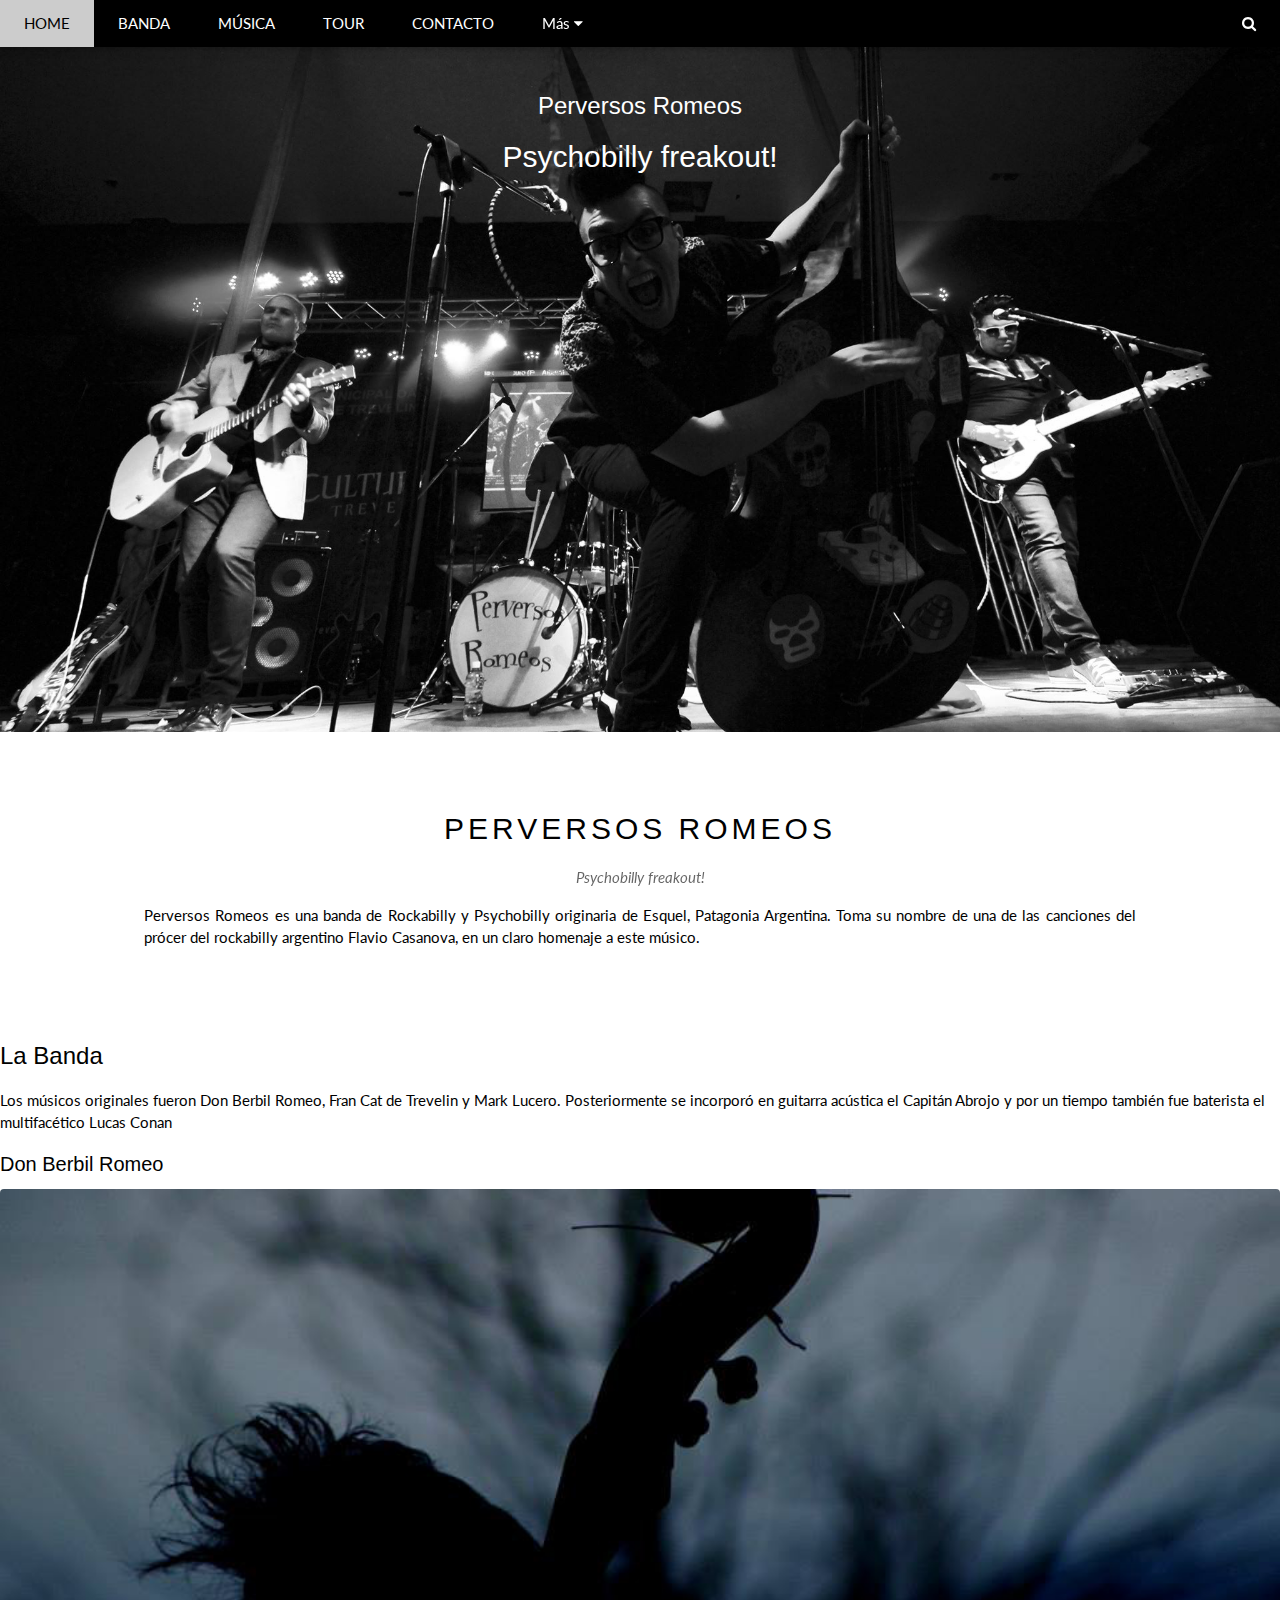
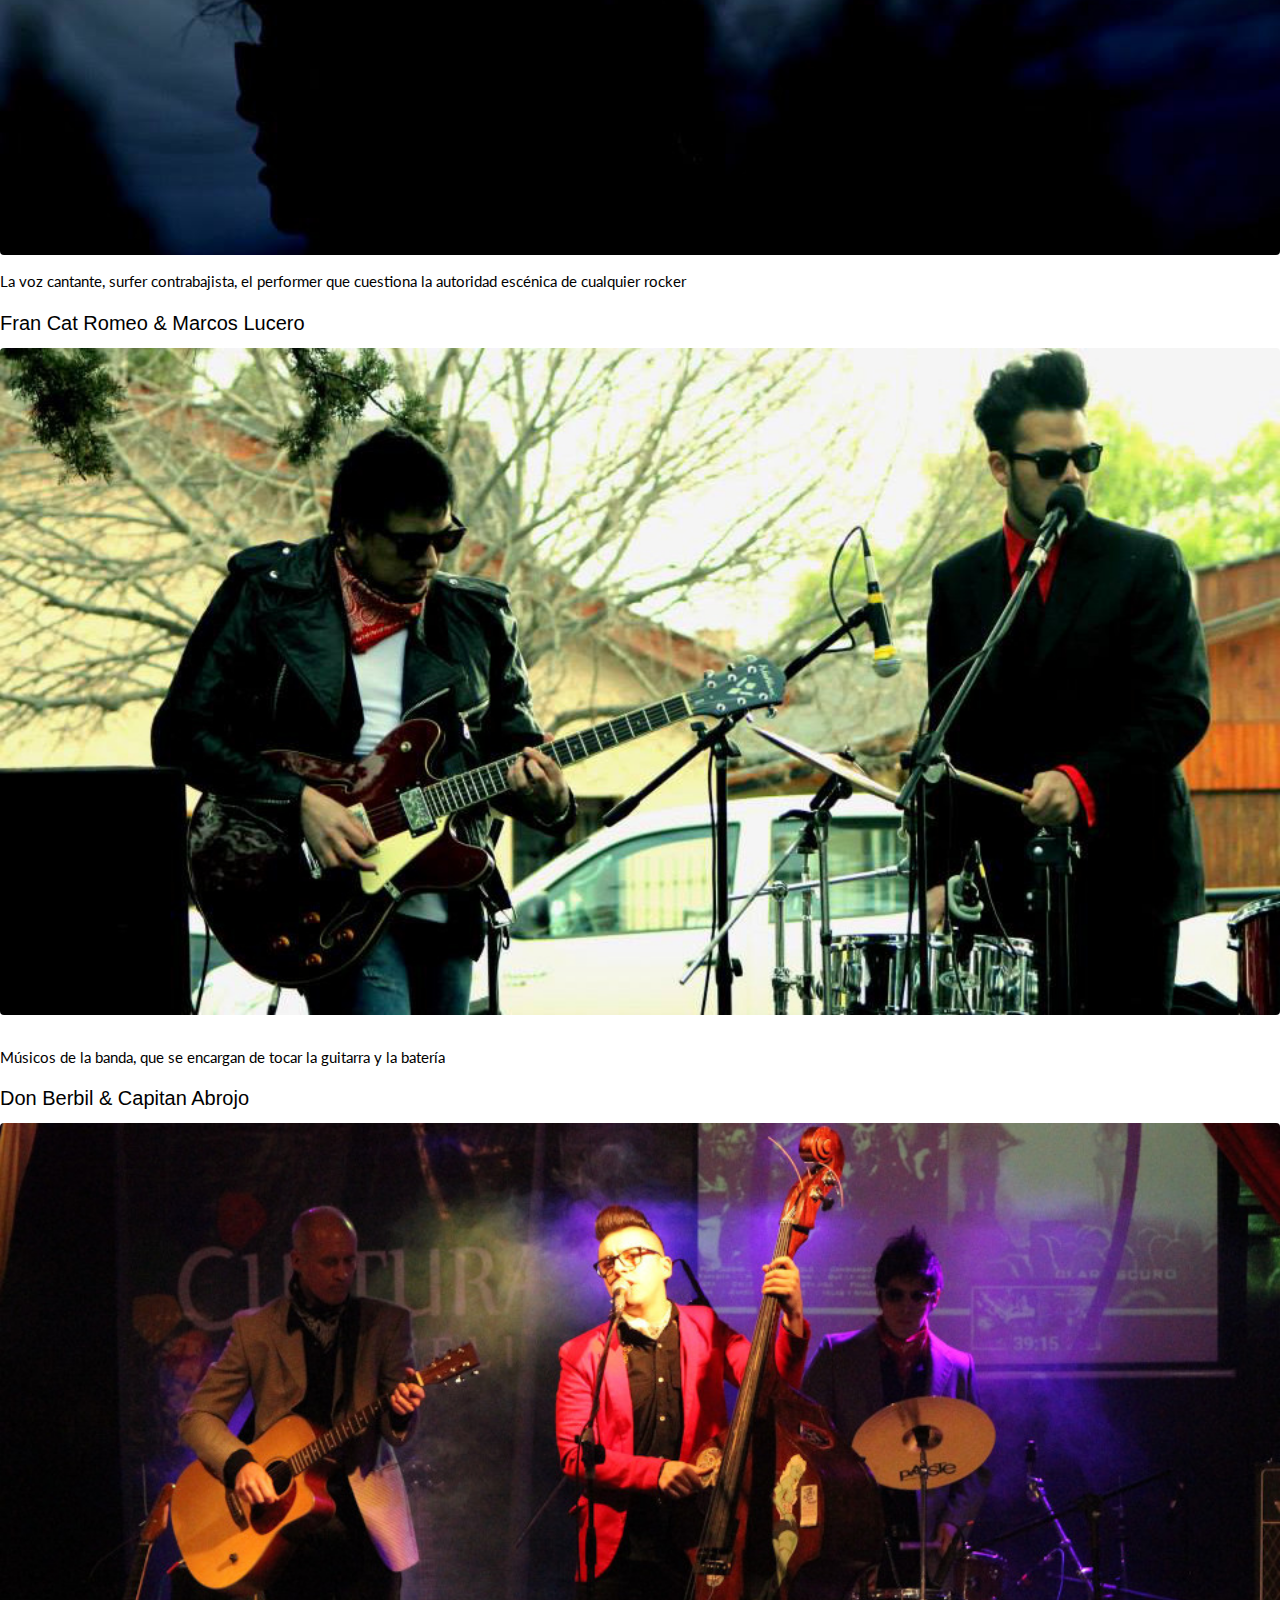
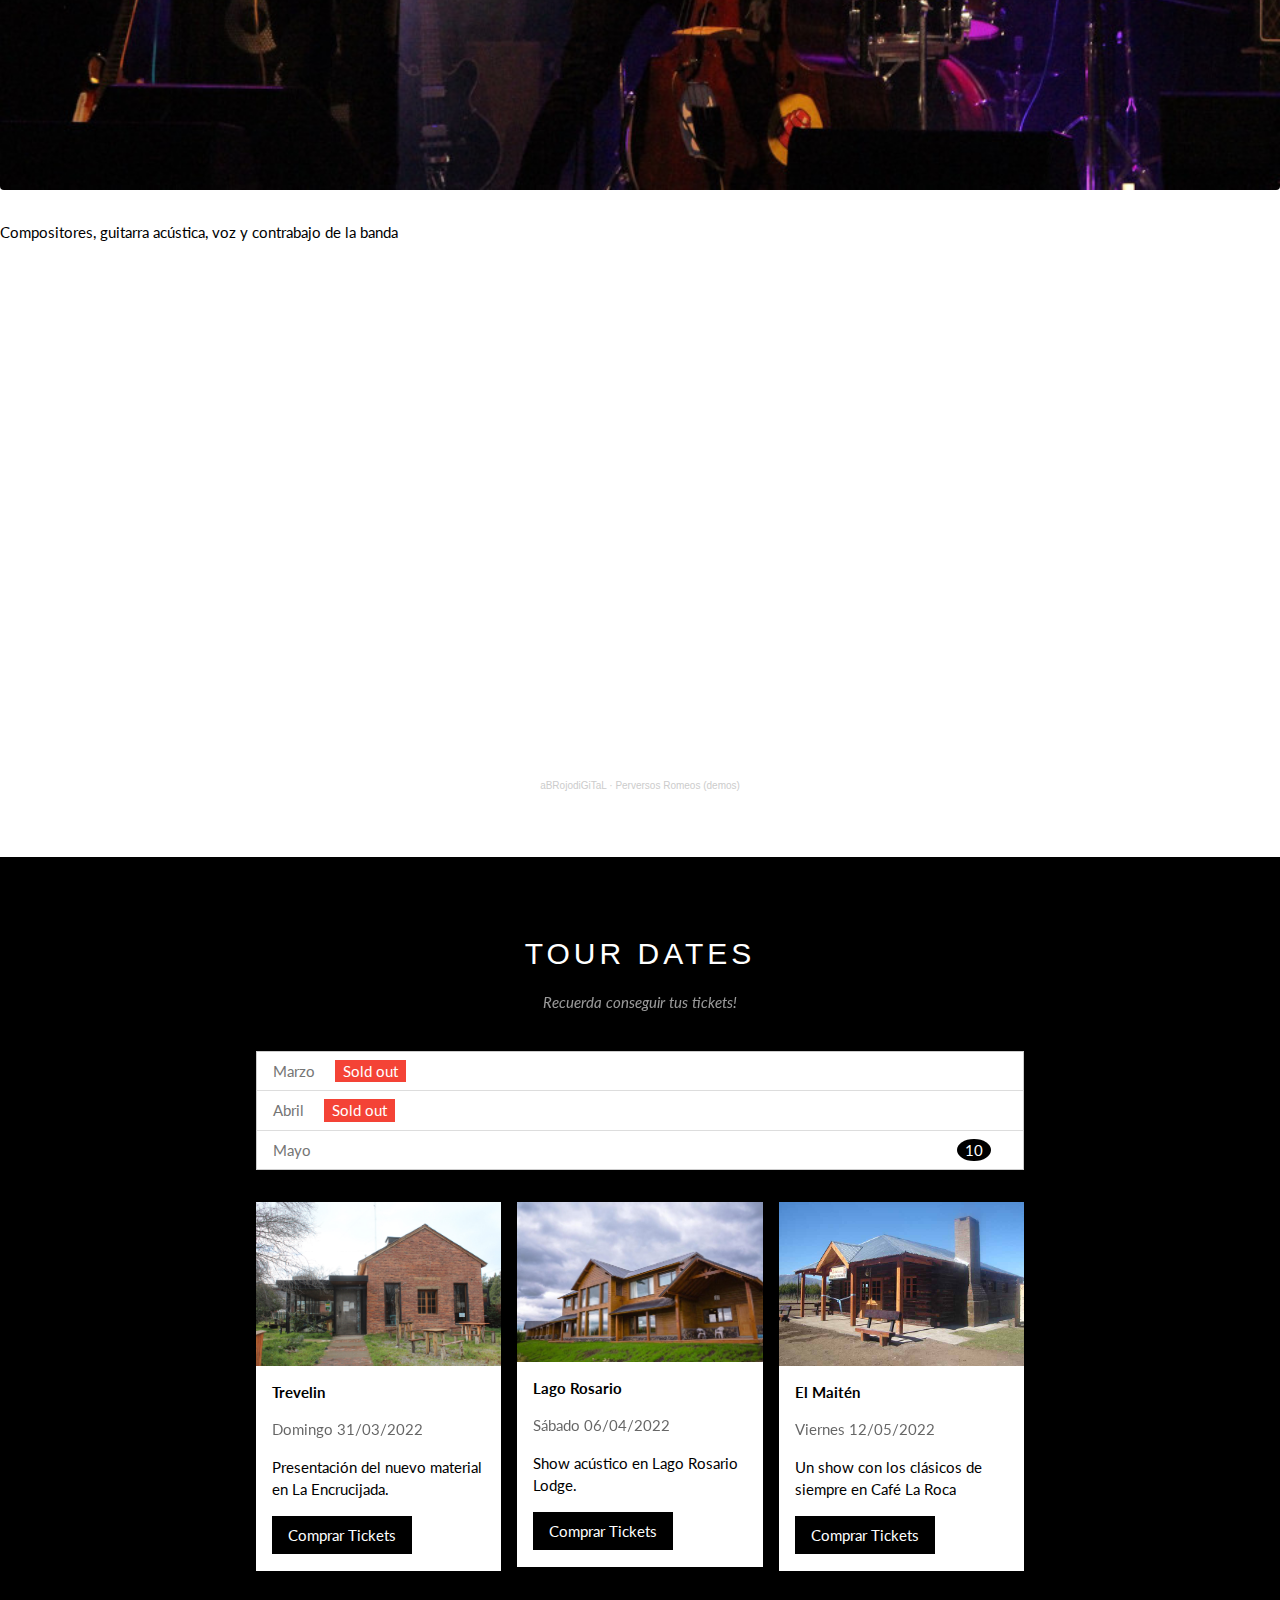
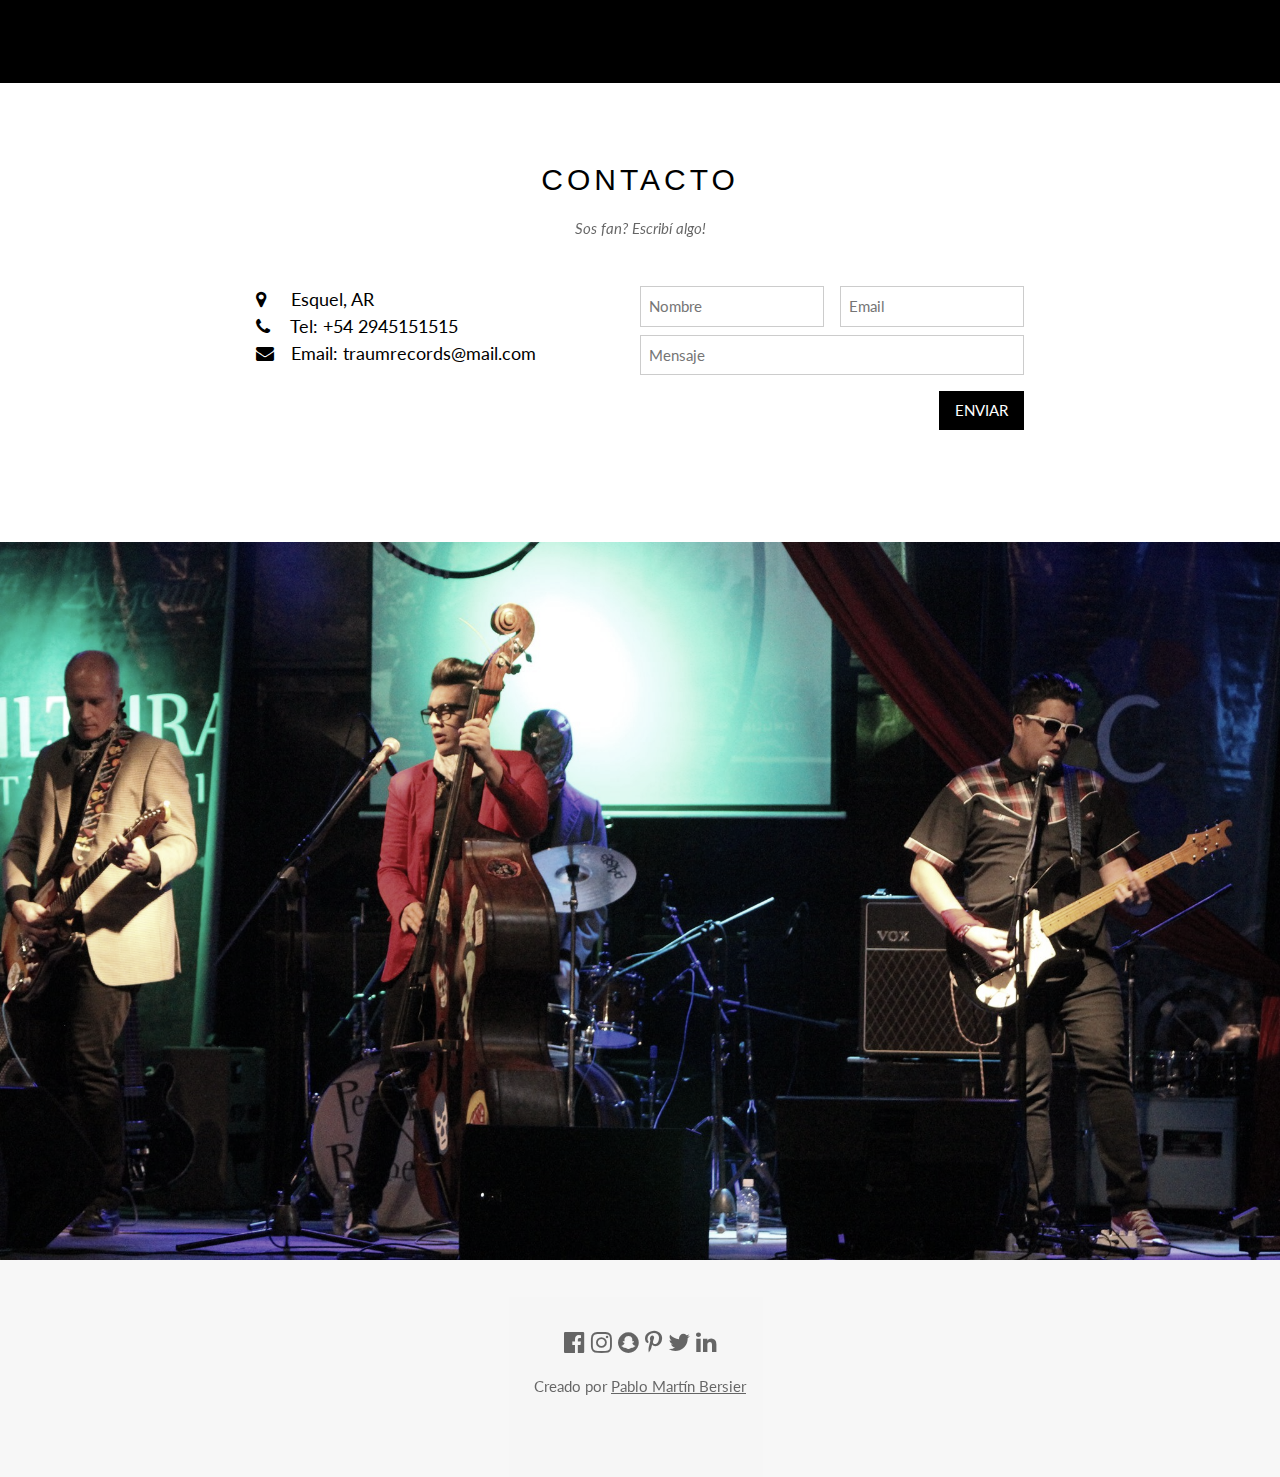
==== index.html @ 34145794 "Initial commit" ====
<!DOCTYPE html>
<html lang="en">

<head>
    <meta charset="UTF-8">
    <meta name="viewport" content="width=device-width, initial-scale=1">
    <link rel="stylesheet" href="https://fonts.googleapis.com/css?family=Lato">
    <link rel="stylesheet" href="https://cdnjs.cloudflare.com/ajax/libs/font-awesome/4.7.0/css/font-awesome.min.css">
    <link href="https://cdn.jsdelivr.net/npm/bootstrap@5.1.3/dist/css/bootstrap.min.css" rel="stylesheet"
        integrity="sha384-1BmE4kWBq78iYhFldvKuhfTAU6auU8tT94WrHftjDbrCEXSU1oBoqyl2QvZ6jIW3" crossorigin="anonymous">
    <link rel="stylesheet" href="./styles.css">
    <style>
        body {
            font-family: "Lato", sans-serif
        }

        .mySlides {
            display: none
        }
    </style>
    <title>Perversos Romeos</title>
</head>

<body>

    <!-- Navbar -->
    <div class="w3-top">
        <div class="w3-bar w3-black w3-card">
            <a class="w3-bar-item w3-button w3-padding-large w3-hide-medium w3-hide-large w3-right"
                href="javascript:void(0)" onclick="myFunction()" title="Alternar menú de navegación"><i
                    class="fa fa-bars"></i></a>
            <a href="#" class="w3-bar-item w3-button w3-padding-large">HOME</a>
            <a href="#band" class="w3-bar-item w3-button w3-padding-large w3-hide-small">BANDA</a>
            <a href="#music" class="w3-bar-item w3-button w3-padding-large w3-hide-small">MÚSICA</a>
            <a href="#tour" class="w3-bar-item w3-button w3-padding-large w3-hide-small">TOUR</a>
            <a href="#contact" class="w3-bar-item w3-button w3-padding-large w3-hide-small">CONTACTO</a>
            <div class="w3-dropdown-hover w3-hide-small">
                <button class="w3-padding-large w3-button" title="Más">Más <i class="fa fa-caret-down"></i></button>
                <div class="w3-dropdown-content w3-bar-block w3-card-4">
                    <a href="#" class="w3-bar-item w3-button">YouTube</a>
                    <a href="https://traumrecords.bandcamp.com" class="w3-bar-item w3-button">Nuestro Sello</a>
                    <a href="#" class="w3-bar-item w3-button">Media</a>
                </div>
            </div>
            <a href="javascript:void(0)" class="w3-padding-large w3-hover-red w3-hide-small w3-right"><i
                    class="fa fa-search"></i></a>
        </div>
    </div>

    <!-- Navbar on small screens (remove the onclick attribute if you want the navbar to always show on top of the content when clicking on the links) -->
    <div id="navDemo" class="w3-bar-block w3-black w3-hide w3-hide-large w3-hide-medium w3-top" style="margin-top:46px">
        <a href="#band" class="w3-bar-item w3-button w3-padding-large" onclick="myFunction()">BAND</a>
        <a href="#music" class="w3-bar-item w3-button w3-padding-large" onclick="myFunction()">MÚSICA</a>
        <a href="#tour" class="w3-bar-item w3-button w3-padding-large" onclick="myFunction()">TOUR</a>
        <a href="#contact" class="w3-bar-item w3-button w3-padding-large" onclick="myFunction()">CONTACT</a>
        <a href="https://traumrecords.bandcamp.com" class="w3-bar-item w3-button w3-padding-large"
            onclick="myFunction()">Nuestro Sello</a>
    </div>

    <!-- Contenido -->
    <div class="w3-content" style="max-width:2000px;margin-top:46px">

        <!-- Slideshow de imágenes -->
        <div class="mySlides w3-display-container w3-center">
            <img src="./img/trevelin.jpeg" style="width:100%">
            <div class="w3-display-topmiddle w3-container w3-text-white w3-padding-32 w3-hide-small">
                <h3>Perversos Romeos</h3>
                <h2>Psychobilly freakout!</h2>
            </div>
        </div>
        <div class="mySlides w3-display-container w3-center">
            <img src="./img/esquel.jpeg" style="width:100%">
            <div class="w3-display-topmiddle w3-container w3-text-white w3-padding-32 w3-hide-small">
                <h3>Perversos Romeos</h3>
                <h2>Esa música que siempre te va a sonar familiar</h2>
            </div>
        </div>
        <div class="mySlides w3-display-container w3-center">
            <img src="./img/lagorosario.jpeg" style="width:100%">
            <div class="w3-display-topmiddle w3-container w3-text-white w3-padding-32 w3-hide-small">
                <h3>Perversos Romeos</h3>
                <h2>La banda que les gusta a todes</h2>
            </div>
        </div>

        <section>
            <!-- The Band Section -->
            <div class="w3-container w3-content w3-center w3-padding-64" style="max-width:1024px" id="band">
                <h2 class="w3-wide">PERVERSOS ROMEOS</h2>
                <p class="w3-opacity"><i>Psychobilly freakout!</i></p>
                <p class="w3-justify">Perversos Romeos es una banda de Rockabilly y Psychobilly originaria de Esquel,
                    Patagonia Argentina. Toma su nombre de una de las canciones del prócer del rockabilly argentino
                    Flavio Casanova, en un claro homenaje a este músico.</p>
            </div>
            <!-- Acá unas cards con bootsrap con info y fotos de la banda -->
            <div class="container">
                <div class="card text-center">
                    <div class="card-body m-auto">
                        <h3 class="card-title">La Banda</h3>
                        <p class="card-text">Los músicos originales fueron Don Berbil Romeo, Fran Cat de Trevelin y Mark
                            Lucero. Posteriormente se incorporó en guitarra acústica el Capitán Abrojo y por un tiempo
                            también fue baterista el multifacético Lucas Conan</p>
                    </div>

                    <div class="card-group">
                        <div class="card">
                            <div class="card-body">
                                <h4 class="card-title">Don Berbil Romeo</h4>
                                <img src="./img/1.jpeg" class="w3-round" alt="foto de Don Berbil y capitán Abrojo"
                                    style="width:100%">
                                <p class="card-text p-2">La voz cantante, surfer contrabajista, el performer que
                                    cuestiona
                                    la autoridad escénica de cualquier rocker</p>

                            </div>
                        </div>
                        <div class="card">
                            <div class="card-body">
                                <h4 class="card-title">Fran Cat Romeo & Marcos Lucero</h4>
                                <img src="./img/2.jpeg" class="w3-round w3-margin-bottom"
                                    alt="Foto de músicos de la banda" style="width:100%">
                                <p class="card-text">Músicos de la banda, que se encargan de tocar la guitarra y la
                                    batería</p>
                                </p>
                            </div>
                        </div>
                        <div class="card">
                            <div class="card-body">
                                <h4 class="card-title">Don Berbil & Capitan Abrojo</h4>
                                <img src="./img/3.jpeg" class="w3-round w3-margin-bottom"
                                    alt="Foto de músicos de la banda" style="width:100%">
                                <p class="card-text">Compositores, guitarra acústica, voz y contrabajo de la banda</p>
                            </div>
                        </div>
                    </div>

                </div>
            </div>

        </section>
        <section>
            <!-- La música de la banda -->

            <div class="w3-container w3-content w3-center w3-padding-64" style="max-width:1024px" id="music">
                <!-- <iframe width="800" height="600" src="https://www.youtube.com/embed/OVrnbyA7rNM"
                    title="YouTube video player" frameborder="0"
                    allow="accelerometer; autoplay; clipboard-write; encrypted-media; gyroscope; picture-in-picture"
                    allowfullscreen></iframe> -->
                <iframe width="100%" height="450" scrolling="no" frameborder="no" allow="autoplay"
                    src="https://w.soundcloud.com/player/?url=https%3A//api.soundcloud.com/playlists/1407267442&color=%23b5cbd3&auto_play=false&hide_related=false&show_comments=true&show_user=true&show_reposts=false&show_teaser=true"></iframe>
                <div
                    style="font-size: 10px; color: #cccccc;line-break: anywhere;word-break: normal;overflow: hidden;white-space: nowrap;text-overflow: ellipsis; font-family: Interstate,Lucida Grande,Lucida Sans Unicode,Lucida Sans,Garuda,Verdana,Tahoma,sans-serif;font-weight: 100;">
                    <a href="https://soundcloud.com/abrojodigital" title="aBRojodiGiTaL" target="_blank"
                        style="color: #cccccc; text-decoration: none;">aBRojodiGiTaL</a> · <a
                        href="https://soundcloud.com/abrojodigital/sets/perversos-romeos-demos"
                        title="Perversos Romeos (demos)" target="_blank"
                        style="color: #cccccc; text-decoration: none;">Perversos Romeos (demos)</a></div>
            </div>
        </section>

    </div>

    <!-- El Tour que jamás vamos a hacer -->
    <div class="w3-black" id="tour">
        <div class="w3-container w3-content w3-padding-64" style="max-width:800px">
            <h2 class="w3-wide w3-center">TOUR DATES</h2>
            <p class="w3-opacity w3-center"><i>Recuerda conseguir tus tickets!</i></p><br>

            <ul class="w3-ul w3-border w3-white w3-text-grey">
                <li class="w3-padding">Marzo <span class="w3-tag w3-red w3-margin-left">Sold out</span></li>
                <li class="w3-padding">Abril <span class="w3-tag w3-red w3-margin-left">Sold out</span></li>
                <li class="w3-padding">Mayo <span class="w3-badge w3-right w3-margin-right">10</span></li>
            </ul>

            <div class="w3-row-padding w3-padding-32" style="margin:0 -16px">
                <div class="w3-third w3-margin-bottom">
                    <img src="./img/laencrucijada.jpeg" alt="Trevelin - La Encrucijada" style="width:100%"
                        class="w3-hover-opacity">
                    <div class="w3-container w3-white">
                        <p><b>Trevelin</b></p>
                        <p class="w3-opacity">Domingo 31/03/2022</p>
                        <p>Presentación del nuevo material en La Encrucijada.</p>
                        <button class="w3-button w3-black w3-margin-bottom"
                            onclick="document.getElementById('ticketModal').style.display='block'">Comprar
                            Tickets</button>
                    </div>
                </div>
                <div class="w3-third w3-margin-bottom">
                    <img src="./img/lagorosariolodge.jpeg" alt="Lago Rosario Lodge" style="width:100%"
                        class="w3-hover-opacity">
                    <div class="w3-container w3-white">
                        <p><b>Lago Rosario</b></p>
                        <p class="w3-opacity">Sábado 06/04/2022</p>
                        <p>Show acústico en Lago Rosario Lodge.</p>
                        <button class="w3-button w3-black w3-margin-bottom"
                            onclick="document.getElementById('ticketModal').style.display='block'">Comprar
                            Tickets</button>
                    </div>
                </div>
                <div class="w3-third w3-margin-bottom">
                    <img src="./img/maiten.jpeg" alt="El Maitén - Café La Roca" style="width:100%"
                        class="w3-hover-opacity">
                    <div class="w3-container w3-white">
                        <p><b>El Maitén</b></p>
                        <p class="w3-opacity">Viernes 12/05/2022</p>
                        <p>Un show con los clásicos de siempre en Café La Roca</p>
                        <button class="w3-button w3-black w3-margin-bottom"
                            onclick="document.getElementById('ticketModal').style.display='block'">Comprar
                            Tickets</button>
                    </div>
                </div>
            </div>
        </div>
    </div>

    <!-- Un modal para pedir tickets -->
    <div id="ticketModal" class="w3-modal">
        <div class="w3-modal-content w3-animate-top w3-card-4">
            <header class="w3-container w3-teal w3-center w3-padding-32">
                <span onclick="document.getElementById('ticketModal').style.display='none'"
                    class="w3-button w3-teal w3-xlarge w3-display-topright">×</span>
                <h2 class="w3-wide"><i class="fa fa-suitcase w3-margin-right"></i>Tickets</h2>
            </header>
            <div class="w3-container">
                <p><label><i class="fa fa-shopping-cart"></i> Tickets, $1500 por persona</label></p>
                <input class="w3-input w3-border" type="text" placeholder="Cuántos?">
                <p><label><i class="fa fa-user"></i> Enviar a</label></p>
                <input class="w3-input w3-border" type="text" placeholder="Ingrese un email">
                <button class="w3-button w3-block w3-teal w3-padding-16 w3-section w3-right">PAY <i
                        class="fa fa-check"></i></button>
                <button class="w3-button w3-red w3-section"
                    onclick="document.getElementById('ticketModal').style.display='none'">Cerrar <i
                        class="fa fa-remove"></i></button>
                <p class="w3-right">Necesita <a href="#" class="w3-text-blue">ayuda?</a></p>
            </div>
        </div>
    </div>

    <!-- Sección de Contacto -->
    <div class="w3-container w3-content w3-padding-64" style="max-width:800px" id="contact">
        <h2 class="w3-wide w3-center">CONTACTO</h2>
        <p class="w3-opacity w3-center"><i>Sos fan? Escribí algo!</i></p>
        <div class="w3-row w3-padding-32">
            <div class="w3-col m6 w3-large w3-margin-bottom">
                <i class="fa fa-map-marker" style="width:30px"></i> Esquel, AR<br>
                <i class="fa fa-phone" style="width:30px"></i> Tel: +54 2945151515<br>
                <i class="fa fa-envelope" style="width:30px"> </i> Email: traumrecords@mail.com<br>
            </div>
            <div class="w3-col m6">
                <form action="#" target="_blank">
                    <div class="w3-row-padding" style="margin:0 -16px 8px -16px">
                        <div class="w3-half">
                            <input class="w3-input w3-border" type="text" placeholder="Nombre" required name="Nombre">
                        </div>
                        <div class="w3-half">
                            <input class="w3-input w3-border" type="email" placeholder="Email" required name="Email">
                        </div>
                    </div>
                    <input class="w3-input w3-border" type="text" placeholder="Mensaje" required name="Mensaje">
                    <button class="w3-button w3-black w3-section w3-right" type="submit">ENVIAR</button>
                </form>
            </div>
        </div>
    </div>

    <!-- End Page Content -->
    </div>

    <!-- Imagen copada de la banda -->
    <img src="./img/7.jpeg" class="w3-image w3-greyscale-min" style="width:100%">

    <!-- Footer -->
    <footer class="w3-container w3-padding-64 w3-center w3-opacity w3-light-grey w3-xlarge">
        <i class="fa fa-facebook-official w3-hover-opacity"></i>
        <i class="fa fa-instagram w3-hover-opacity"></i>
        <i class="fa fa-snapchat w3-hover-opacity"></i>
        <i class="fa fa-pinterest-p w3-hover-opacity"></i>
        <i class="fa fa-twitter w3-hover-opacity"></i>
        <i class="fa fa-linkedin w3-hover-opacity"></i>
        <p class="w3-medium">Creado por <a href="https://www.abrojodigital.com/" target="_blank">Pablo Martín
                Bersier</a>
        </p>
    </footer>
    <script src="./scripts.js"></script>
    <script src="https://cdn.jsdelivr.net/npm/bootstrap@5.1.3/dist/js/bootstrap.bundle.min.js"
        integrity="sha384-ka7Sk0Gln4gmtz2MlQnikT1wXgYsOg+OMhuP+IlRH9sENBO0LRn5q+8nbTov4+1p"
        crossorigin="anonymous"></script>

</body>

</html>
---- styles.css ----
/* W3.CSS 4.15 December 2020 by Jan Egil and Borge Refsnes */
html {
  box-sizing: border-box;
}
*,
*:before,
*:after {
  box-sizing: inherit;
}
/* Extract from normalize.css by Nicolas Gallagher and Jonathan Neal git.io/normalize */
html {
  -ms-text-size-adjust: 100%;
  -webkit-text-size-adjust: 100%;
}
body {
  margin: 0;
}
article,
aside,
details,
figcaption,
figure,
footer,
header,
main,
menu,
nav,
section {
  display: block;
}
summary {
  display: list-item;
}
audio,
canvas,
progress,
video {
  display: inline-block;
}
progress {
  vertical-align: baseline;
}
audio:not([controls]) {
  display: none;
  height: 0;
}
[hidden],
template {
  display: none;
}
a {
  background-color: transparent;
}
a:active,
a:hover {
  outline-width: 0;
}
abbr[title] {
  border-bottom: none;
  text-decoration: underline;
  text-decoration: underline dotted;
}
b,
strong {
  font-weight: bolder;
}
dfn {
  font-style: italic;
}
mark {
  background: #ff0;
  color: #000;
}
small {
  font-size: 80%;
}
sub,
sup {
  font-size: 75%;
  line-height: 0;
  position: relative;
  vertical-align: baseline;
}
sub {
  bottom: -0.25em;
}
sup {
  top: -0.5em;
}
figure {
  margin: 1em 40px;
}
img {
  border-style: none;
}
code,
kbd,
pre,
samp {
  font-family: monospace, monospace;
  font-size: 1em;
}
hr {
  box-sizing: content-box;
  height: 0;
  overflow: visible;
}
button,
input,
select,
textarea,
optgroup {
  font: inherit;
  margin: 0;
}
optgroup {
  font-weight: bold;
}
button,
input {
  overflow: visible;
}
button,
select {
  text-transform: none;
}
button,
[type="button"],
[type="reset"],
[type="submit"] {
  -webkit-appearance: button;
}
button::-moz-focus-inner,
[type="button"]::-moz-focus-inner,
[type="reset"]::-moz-focus-inner,
[type="submit"]::-moz-focus-inner {
  border-style: none;
  padding: 0;
}
button:-moz-focusring,
[type="button"]:-moz-focusring,
[type="reset"]:-moz-focusring,
[type="submit"]:-moz-focusring {
  outline: 1px dotted ButtonText;
}
fieldset {
  border: 1px solid #c0c0c0;
  margin: 0 2px;
  padding: 0.35em 0.625em 0.75em;
}
legend {
  color: inherit;
  display: table;
  max-width: 100%;
  padding: 0;
  white-space: normal;
}
textarea {
  overflow: auto;
}
[type="checkbox"],
[type="radio"] {
  padding: 0;
}
[type="number"]::-webkit-inner-spin-button,
[type="number"]::-webkit-outer-spin-button {
  height: auto;
}
[type="search"] {
  -webkit-appearance: textfield;
  outline-offset: -2px;
}
[type="search"]::-webkit-search-decoration {
  -webkit-appearance: none;
}
::-webkit-file-upload-button {
  -webkit-appearance: button;
  font: inherit;
}
/* End extract */
html,
body {
  font-family: Verdana, sans-serif;
  font-size: 15px;
  line-height: 1.5;
}
html {
  overflow-x: hidden;
}
h1 {
  font-size: 36px;
}
h2 {
  font-size: 30px;
}
h3 {
  font-size: 24px;
}
h4 {
  font-size: 20px;
}
h5 {
  font-size: 18px;
}
h6 {
  font-size: 16px;
}
.w3-serif {
  font-family: serif;
}
.w3-sans-serif {
  font-family: sans-serif;
}
.w3-cursive {
  font-family: cursive;
}
.w3-monospace {
  font-family: monospace;
}
h1,
h2,
h3,
h4,
h5,
h6 {
  font-family: "Segoe UI", Arial, sans-serif;
  font-weight: 400;
  margin: 10px 0;
}
.w3-wide {
  letter-spacing: 4px;
}
hr {
  border: 0;
  border-top: 1px solid #eee;
  margin: 20px 0;
}
.w3-image {
  max-width: 100%;
  height: auto;
}
img {
  vertical-align: middle;
}
a {
  color: inherit;
}
.w3-table,
.w3-table-all {
  border-collapse: collapse;
  border-spacing: 0;
  width: 100%;
  display: table;
}
.w3-table-all {
  border: 1px solid #ccc;
}
.w3-bordered tr,
.w3-table-all tr {
  border-bottom: 1px solid #ddd;
}
.w3-striped tbody tr:nth-child(even) {
  background-color: #f1f1f1;
}
.w3-table-all tr:nth-child(odd) {
  background-color: #fff;
}
.w3-table-all tr:nth-child(even) {
  background-color: #f1f1f1;
}
.w3-hoverable tbody tr:hover,
.w3-ul.w3-hoverable li:hover {
  background-color: #ccc;
}
.w3-centered tr th,
.w3-centered tr td {
  text-align: center;
}
.w3-table td,
.w3-table th,
.w3-table-all td,
.w3-table-all th {
  padding: 8px 8px;
  display: table-cell;
  text-align: left;
  vertical-align: top;
}
.w3-table th:first-child,
.w3-table td:first-child,
.w3-table-all th:first-child,
.w3-table-all td:first-child {
  padding-left: 16px;
}
.w3-btn,
.w3-button {
  border: none;
  display: inline-block;
  padding: 8px 16px;
  vertical-align: middle;
  overflow: hidden;
  text-decoration: none;
  color: inherit;
  background-color: inherit;
  text-align: center;
  cursor: pointer;
  white-space: nowrap;
}
.w3-btn:hover {
  box-shadow: 0 8px 16px 0 rgba(0, 0, 0, 0.2), 0 6px 20px 0 rgba(0, 0, 0, 0.19);
}
.w3-btn,
.w3-button {
  -webkit-touch-callout: none;
  -webkit-user-select: none;
  -khtml-user-select: none;
  -moz-user-select: none;
  -ms-user-select: none;
  user-select: none;
}
.w3-disabled,
.w3-btn:disabled,
.w3-button:disabled {
  cursor: not-allowed;
  opacity: 0.3;
}
.w3-disabled *,
:disabled * {
  pointer-events: none;
}
.w3-btn.w3-disabled:hover,
.w3-btn:disabled:hover {
  box-shadow: none;
}
.w3-badge,
.w3-tag {
  background-color: #000;
  color: #fff;
  display: inline-block;
  padding-left: 8px;
  padding-right: 8px;
  text-align: center;
}
.w3-badge {
  border-radius: 50%;
}
.w3-ul {
  list-style-type: none;
  padding: 0;
  margin: 0;
}
.w3-ul li {
  padding: 8px 16px;
  border-bottom: 1px solid #ddd;
}
.w3-ul li:last-child {
  border-bottom: none;
}
.w3-tooltip,
.w3-display-container {
  position: relative;
}
.w3-tooltip .w3-text {
  display: none;
}
.w3-tooltip:hover .w3-text {
  display: inline-block;
}
.w3-ripple:active {
  opacity: 0.5;
}
.w3-ripple {
  transition: opacity 0s;
}
.w3-input {
  padding: 8px;
  display: block;
  border: none;
  border-bottom: 1px solid #ccc;
  width: 100%;
}
.w3-select {
  padding: 9px 0;
  width: 100%;
  border: none;
  border-bottom: 1px solid #ccc;
}
.w3-dropdown-click,
.w3-dropdown-hover {
  position: relative;
  display: inline-block;
  cursor: pointer;
}
.w3-dropdown-hover:hover .w3-dropdown-content {
  display: block;
}
.w3-dropdown-hover:first-child,
.w3-dropdown-click:hover {
  background-color: #ccc;
  color: #000;
}
.w3-dropdown-hover:hover > .w3-button:first-child,
.w3-dropdown-click:hover > .w3-button:first-child {
  background-color: #ccc;
  color: #000;
}
.w3-dropdown-content {
  cursor: auto;
  color: #000;
  background-color: #fff;
  display: none;
  position: absolute;
  min-width: 160px;
  margin: 0;
  padding: 0;
  z-index: 1;
}
.w3-check,
.w3-radio {
  width: 24px;
  height: 24px;
  position: relative;
  top: 6px;
}
.w3-sidebar {
  height: 100%;
  width: 200px;
  background-color: #fff;
  position: fixed !important;
  z-index: 1;
  overflow: auto;
}
.w3-bar-block .w3-dropdown-hover,
.w3-bar-block .w3-dropdown-click {
  width: 100%;
}
.w3-bar-block .w3-dropdown-hover .w3-dropdown-content,
.w3-bar-block .w3-dropdown-click .w3-dropdown-content {
  min-width: 100%;
}
.w3-bar-block .w3-dropdown-hover .w3-button,
.w3-bar-block .w3-dropdown-click .w3-button {
  width: 100%;
  text-align: left;
  padding: 8px 16px;
}
.w3-main,
#main {
  transition: margin-left 0.4s;
}
.w3-modal {
  z-index: 3;
  display: none;
  padding-top: 100px;
  position: fixed;
  left: 0;
  top: 0;
  width: 100%;
  height: 100%;
  overflow: auto;
  background-color: rgb(0, 0, 0);
  background-color: rgba(0, 0, 0, 0.4);
}
.w3-modal-content {
  margin: auto;
  background-color: #fff;
  position: relative;
  padding: 0;
  outline: 0;
  width: 600px;
}
.w3-bar {
  width: 100%;
  overflow: hidden;
}
.w3-center .w3-bar {
  display: inline-block;
  width: auto;
}
.w3-bar .w3-bar-item {
  padding: 8px 16px;
  float: left;
  width: auto;
  border: none;
  display: block;
  outline: 0;
}
.w3-bar .w3-dropdown-hover,
.w3-bar .w3-dropdown-click {
  position: static;
  float: left;
}
.w3-bar .w3-button {
  white-space: normal;
}
.w3-bar-block .w3-bar-item {
  width: 100%;
  display: block;
  padding: 8px 16px;
  text-align: left;
  border: none;
  white-space: normal;
  float: none;
  outline: 0;
}
.w3-bar-block.w3-center .w3-bar-item {
  text-align: center;
}
.w3-block {
  display: block;
  width: 100%;
}
.w3-responsive {
  display: block;
  overflow-x: auto;
}
.w3-container:after,
.w3-container:before,
.w3-panel:after,
.w3-panel:before,
.w3-row:after,
.w3-row:before,
.w3-row-padding:after,
.w3-row-padding:before,
.w3-cell-row:before,
.w3-cell-row:after,
.w3-clear:after,
.w3-clear:before,
.w3-bar:before,
.w3-bar:after {
  content: "";
  display: table;
  clear: both;
}
.w3-col,
.w3-half,
.w3-third,
.w3-twothird,
.w3-threequarter,
.w3-quarter {
  float: left;
  width: 100%;
}
.w3-col.s1 {
  width: 8.33333%;
}
.w3-col.s2 {
  width: 16.66666%;
}
.w3-col.s3 {
  width: 24.99999%;
}
.w3-col.s4 {
  width: 33.33333%;
}
.w3-col.s5 {
  width: 41.66666%;
}
.w3-col.s6 {
  width: 49.99999%;
}
.w3-col.s7 {
  width: 58.33333%;
}
.w3-col.s8 {
  width: 66.66666%;
}
.w3-col.s9 {
  width: 74.99999%;
}
.w3-col.s10 {
  width: 83.33333%;
}
.w3-col.s11 {
  width: 91.66666%;
}
.w3-col.s12 {
  width: 99.99999%;
}
@media (min-width: 601px) {
  .w3-col.m1 {
    width: 8.33333%;
  }
  .w3-col.m2 {
    width: 16.66666%;
  }
  .w3-col.m3,
  .w3-quarter {
    width: 24.99999%;
  }
  .w3-col.m4,
  .w3-third {
    width: 33.33333%;
  }
  .w3-col.m5 {
    width: 41.66666%;
  }
  .w3-col.m6,
  .w3-half {
    width: 49.99999%;
  }
  .w3-col.m7 {
    width: 58.33333%;
  }
  .w3-col.m8,
  .w3-twothird {
    width: 66.66666%;
  }
  .w3-col.m9,
  .w3-threequarter {
    width: 74.99999%;
  }
  .w3-col.m10 {
    width: 83.33333%;
  }
  .w3-col.m11 {
    width: 91.66666%;
  }
  .w3-col.m12 {
    width: 99.99999%;
  }
}
@media (min-width: 993px) {
  .w3-col.l1 {
    width: 8.33333%;
  }
  .w3-col.l2 {
    width: 16.66666%;
  }
  .w3-col.l3 {
    width: 24.99999%;
  }
  .w3-col.l4 {
    width: 33.33333%;
  }
  .w3-col.l5 {
    width: 41.66666%;
  }
  .w3-col.l6 {
    width: 49.99999%;
  }
  .w3-col.l7 {
    width: 58.33333%;
  }
  .w3-col.l8 {
    width: 66.66666%;
  }
  .w3-col.l9 {
    width: 74.99999%;
  }
  .w3-col.l10 {
    width: 83.33333%;
  }
  .w3-col.l11 {
    width: 91.66666%;
  }
  .w3-col.l12 {
    width: 99.99999%;
  }
}
.w3-rest {
  overflow: hidden;
}
.w3-stretch {
  margin-left: -16px;
  margin-right: -16px;
}
.w3-content,
.w3-auto {
  margin-left: auto;
  margin-right: auto;
}
.w3-content {
  max-width: 1024px;
}
.w3-auto {
  max-width: 1140px;
}
.w3-cell-row {
  display: table;
  width: 100%;
}
.w3-cell {
  display: table-cell;
}
.w3-cell-top {
  vertical-align: top;
}
.w3-cell-middle {
  vertical-align: middle;
}
.w3-cell-bottom {
  vertical-align: bottom;
}
.w3-hide {
  display: none !important;
}
.w3-show-block,
.w3-show {
  display: block !important;
}
.w3-show-inline-block {
  display: inline-block !important;
}
@media (max-width: 1205px) {
  .w3-auto {
    max-width: 95%;
  }
}
@media (max-width: 600px) {
  .w3-modal-content {
    margin: 0 10px;
    width: auto !important;
  }
  .w3-modal {
    padding-top: 30px;
  }
  .w3-dropdown-hover.w3-mobile .w3-dropdown-content,
  .w3-dropdown-click.w3-mobile .w3-dropdown-content {
    position: relative;
  }
  .w3-hide-small {
    display: none !important;
  }
  .w3-mobile {
    display: block;
    width: 100% !important;
  }
  .w3-bar-item.w3-mobile,
  .w3-dropdown-hover.w3-mobile,
  .w3-dropdown-click.w3-mobile {
    text-align: center;
  }
  .w3-dropdown-hover.w3-mobile,
  .w3-dropdown-hover.w3-mobile .w3-btn,
  .w3-dropdown-hover.w3-mobile .w3-button,
  .w3-dropdown-click.w3-mobile,
  .w3-dropdown-click.w3-mobile .w3-btn,
  .w3-dropdown-click.w3-mobile .w3-button {
    width: 100%;
  }
}
@media (max-width: 768px) {
  .w3-modal-content {
    width: 500px;
  }
  .w3-modal {
    padding-top: 50px;
  }
}
@media (min-width: 993px) {
  .w3-modal-content {
    width: 900px;
  }
  .w3-hide-large {
    display: none !important;
  }
  .w3-sidebar.w3-collapse {
    display: block !important;
  }
}
@media (max-width: 992px) and (min-width: 601px) {
  .w3-hide-medium {
    display: none !important;
  }
}
@media (max-width: 992px) {
  .w3-sidebar.w3-collapse {
    display: none;
  }
  .w3-main {
    margin-left: 0 !important;
    margin-right: 0 !important;
  }
  .w3-auto {
    max-width: 100%;
  }
}
.w3-top,
.w3-bottom {
  position: fixed;
  width: 100%;
  z-index: 1;
}
.w3-top {
  top: 0;
}
.w3-bottom {
  bottom: 0;
}
.w3-overlay {
  position: fixed;
  display: none;
  width: 100%;
  height: 100%;
  top: 0;
  left: 0;
  right: 0;
  bottom: 0;
  background-color: rgba(0, 0, 0, 0.5);
  z-index: 2;
}
.w3-display-topleft {
  position: absolute;
  left: 0;
  top: 0;
}
.w3-display-topright {
  position: absolute;
  right: 0;
  top: 0;
}
.w3-display-bottomleft {
  position: absolute;
  left: 0;
  bottom: 0;
}
.w3-display-bottomright {
  position: absolute;
  right: 0;
  bottom: 0;
}
.w3-display-middle {
  position: absolute;
  top: 50%;
  left: 50%;
  transform: translate(-50%, -50%);
  -ms-transform: translate(-50%, -50%);
}
.w3-display-left {
  position: absolute;
  top: 50%;
  left: 0%;
  transform: translate(0%, -50%);
  -ms-transform: translate(-0%, -50%);
}
.w3-display-right {
  position: absolute;
  top: 50%;
  right: 0%;
  transform: translate(0%, -50%);
  -ms-transform: translate(0%, -50%);
}
.w3-display-topmiddle {
  position: absolute;
  left: 50%;
  top: 0;
  transform: translate(-50%, 0%);
  -ms-transform: translate(-50%, 0%);
}
.w3-display-bottommiddle {
  position: absolute;
  left: 50%;
  bottom: 0;
  transform: translate(-50%, 0%);
  -ms-transform: translate(-50%, 0%);
}
.w3-display-container:hover .w3-display-hover {
  display: block;
}
.w3-display-container:hover span.w3-display-hover {
  display: inline-block;
}
.w3-display-hover {
  display: none;
}
.w3-display-position {
  position: absolute;
}
.w3-circle {
  border-radius: 50%;
}
.w3-round-small {
  border-radius: 2px;
}
.w3-round,
.w3-round-medium {
  border-radius: 4px;
}
.w3-round-large {
  border-radius: 8px;
}
.w3-round-xlarge {
  border-radius: 16px;
}
.w3-round-xxlarge {
  border-radius: 32px;
}
.w3-row-padding,
.w3-row-padding > .w3-half,
.w3-row-padding > .w3-third,
.w3-row-padding > .w3-twothird,
.w3-row-padding > .w3-threequarter,
.w3-row-padding > .w3-quarter,
.w3-row-padding > .w3-col {
  padding: 0 8px;
}
.w3-container,
.w3-panel {
  padding: 0.01em 16px;
}
.w3-panel {
  margin-top: 16px;
  margin-bottom: 16px;
}
.w3-code,
.w3-codespan {
  font-family: Consolas, "courier new";
  font-size: 16px;
}
.w3-code {
  width: auto;
  background-color: #fff;
  padding: 8px 12px;
  border-left: 4px solid #4caf50;
  word-wrap: break-word;
}
.w3-codespan {
  color: crimson;
  background-color: #f1f1f1;
  padding-left: 4px;
  padding-right: 4px;
  font-size: 110%;
}
.w3-card,
.w3-card-2 {
  box-shadow: 0 2px 5px 0 rgba(0, 0, 0, 0.16), 0 2px 10px 0 rgba(0, 0, 0, 0.12);
}
.w3-card-4,
.w3-hover-shadow:hover {
  box-shadow: 0 4px 10px 0 rgba(0, 0, 0, 0.2), 0 4px 20px 0 rgba(0, 0, 0, 0.19);
}
.w3-spin {
  animation: w3-spin 2s infinite linear;
}
@keyframes w3-spin {
  0% {
    transform: rotate(0deg);
  }
  100% {
    transform: rotate(359deg);
  }
}
.w3-animate-fading {
  animation: fading 10s infinite;
}
@keyframes fading {
  0% {
    opacity: 0;
  }
  50% {
    opacity: 1;
  }
  100% {
    opacity: 0;
  }
}
.w3-animate-opacity {
  animation: opac 0.8s;
}
@keyframes opac {
  from {
    opacity: 0;
  }
  to {
    opacity: 1;
  }
}
.w3-animate-top {
  position: relative;
  animation: animatetop 0.4s;
}
@keyframes animatetop {
  from {
    top: -300px;
    opacity: 0;
  }
  to {
    top: 0;
    opacity: 1;
  }
}
.w3-animate-left {
  position: relative;
  animation: animateleft 0.4s;
}
@keyframes animateleft {
  from {
    left: -300px;
    opacity: 0;
  }
  to {
    left: 0;
    opacity: 1;
  }
}
.w3-animate-right {
  position: relative;
  animation: animateright 0.4s;
}
@keyframes animateright {
  from {
    right: -300px;
    opacity: 0;
  }
  to {
    right: 0;
    opacity: 1;
  }
}
.w3-animate-bottom {
  position: relative;
  animation: animatebottom 0.4s;
}
@keyframes animatebottom {
  from {
    bottom: -300px;
    opacity: 0;
  }
  to {
    bottom: 0;
    opacity: 1;
  }
}
.w3-animate-zoom {
  animation: animatezoom 0.6s;
}
@keyframes animatezoom {
  from {
    transform: scale(0);
  }
  to {
    transform: scale(1);
  }
}
.w3-animate-input {
  transition: width 0.4s ease-in-out;
}
.w3-animate-input:focus {
  width: 100% !important;
}
.w3-opacity,
.w3-hover-opacity:hover {
  opacity: 0.6;
}
.w3-opacity-off,
.w3-hover-opacity-off:hover {
  opacity: 1;
}
.w3-opacity-max {
  opacity: 0.25;
}
.w3-opacity-min {
  opacity: 0.75;
}
.w3-greyscale-max,
.w3-grayscale-max,
.w3-hover-greyscale:hover,
.w3-hover-grayscale:hover {
  filter: grayscale(100%);
}
.w3-greyscale,
.w3-grayscale {
  filter: grayscale(75%);
}
.w3-greyscale-min,
.w3-grayscale-min {
  filter: grayscale(50%);
}
.w3-sepia {
  filter: sepia(75%);
}
.w3-sepia-max,
.w3-hover-sepia:hover {
  filter: sepia(100%);
}
.w3-sepia-min {
  filter: sepia(50%);
}
.w3-tiny {
  font-size: 10px !important;
}
.w3-small {
  font-size: 12px !important;
}
.w3-medium {
  font-size: 15px !important;
}
.w3-large {
  font-size: 18px !important;
}
.w3-xlarge {
  font-size: 24px !important;
}
.w3-xxlarge {
  font-size: 36px !important;
}
.w3-xxxlarge {
  font-size: 48px !important;
}
.w3-jumbo {
  font-size: 64px !important;
}
.w3-left-align {
  text-align: left !important;
}
.w3-right-align {
  text-align: right !important;
}
.w3-justify {
  text-align: justify !important;
}
.w3-center {
  text-align: center !important;
}
.w3-border-0 {
  border: 0 !important;
}
.w3-border {
  border: 1px solid #ccc !important;
}
.w3-border-top {
  border-top: 1px solid #ccc !important;
}
.w3-border-bottom {
  border-bottom: 1px solid #ccc !important;
}
.w3-border-left {
  border-left: 1px solid #ccc !important;
}
.w3-border-right {
  border-right: 1px solid #ccc !important;
}
.w3-topbar {
  border-top: 6px solid #ccc !important;
}
.w3-bottombar {
  border-bottom: 6px solid #ccc !important;
}
.w3-leftbar {
  border-left: 6px solid #ccc !important;
}
.w3-rightbar {
  border-right: 6px solid #ccc !important;
}
.w3-section,
.w3-code {
  margin-top: 16px !important;
  margin-bottom: 16px !important;
}
.w3-margin {
  margin: 16px !important;
}
.w3-margin-top {
  margin-top: 16px !important;
}
.w3-margin-bottom {
  margin-bottom: 16px !important;
}
.w3-margin-left {
  margin-left: 16px !important;
}
.w3-margin-right {
  margin-right: 16px !important;
}
.w3-padding-small {
  padding: 4px 8px !important;
}
.w3-padding {
  padding: 8px 16px !important;
}
.w3-padding-large {
  padding: 12px 24px !important;
}
.w3-padding-16 {
  padding-top: 16px !important;
  padding-bottom: 16px !important;
}
.w3-padding-24 {
  padding-top: 24px !important;
  padding-bottom: 24px !important;
}
.w3-padding-32 {
  padding-top: 32px !important;
  padding-bottom: 32px !important;
}
.w3-padding-48 {
  padding-top: 48px !important;
  padding-bottom: 48px !important;
}
.w3-padding-64 {
  padding-top: 64px !important;
  padding-bottom: 64px !important;
}
.w3-padding-top-64 {
  padding-top: 64px !important;
}
.w3-padding-top-48 {
  padding-top: 48px !important;
}
.w3-padding-top-32 {
  padding-top: 32px !important;
}
.w3-padding-top-24 {
  padding-top: 24px !important;
}
.w3-left {
  float: left !important;
}
.w3-right {
  float: right !important;
}
.w3-button:hover {
  color: #000 !important;
  background-color: #ccc !important;
}
.w3-transparent,
.w3-hover-none:hover {
  background-color: transparent !important;
}
.w3-hover-none:hover {
  box-shadow: none !important;
}
/* Colors */
.w3-amber,
.w3-hover-amber:hover {
  color: #000 !important;
  background-color: #ffc107 !important;
}
.w3-aqua,
.w3-hover-aqua:hover {
  color: #000 !important;
  background-color: #00ffff !important;
}
.w3-blue,
.w3-hover-blue:hover {
  color: #fff !important;
  background-color: #2196f3 !important;
}
.w3-light-blue,
.w3-hover-light-blue:hover {
  color: #000 !important;
  background-color: #87ceeb !important;
}
.w3-brown,
.w3-hover-brown:hover {
  color: #fff !important;
  background-color: #795548 !important;
}
.w3-cyan,
.w3-hover-cyan:hover {
  color: #000 !important;
  background-color: #00bcd4 !important;
}
.w3-blue-grey,
.w3-hover-blue-grey:hover,
.w3-blue-gray,
.w3-hover-blue-gray:hover {
  color: #fff !important;
  background-color: #607d8b !important;
}
.w3-green,
.w3-hover-green:hover {
  color: #fff !important;
  background-color: #4caf50 !important;
}
.w3-light-green,
.w3-hover-light-green:hover {
  color: #000 !important;
  background-color: #8bc34a !important;
}
.w3-indigo,
.w3-hover-indigo:hover {
  color: #fff !important;
  background-color: #3f51b5 !important;
}
.w3-khaki,
.w3-hover-khaki:hover {
  color: #000 !important;
  background-color: #f0e68c !important;
}
.w3-lime,
.w3-hover-lime:hover {
  color: #000 !important;
  background-color: #cddc39 !important;
}
.w3-orange,
.w3-hover-orange:hover {
  color: #000 !important;
  background-color: #ff9800 !important;
}
.w3-deep-orange,
.w3-hover-deep-orange:hover {
  color: #fff !important;
  background-color: #ff5722 !important;
}
.w3-pink,
.w3-hover-pink:hover {
  color: #fff !important;
  background-color: #e91e63 !important;
}
.w3-purple,
.w3-hover-purple:hover {
  color: #fff !important;
  background-color: #9c27b0 !important;
}
.w3-deep-purple,
.w3-hover-deep-purple:hover {
  color: #fff !important;
  background-color: #673ab7 !important;
}
.w3-red,
.w3-hover-red:hover {
  color: #fff !important;
  background-color: #f44336 !important;
}
.w3-sand,
.w3-hover-sand:hover {
  color: #000 !important;
  background-color: #fdf5e6 !important;
}
.w3-teal,
.w3-hover-teal:hover {
  color: #fff !important;
  background-color: #009688 !important;
}
.w3-yellow,
.w3-hover-yellow:hover {
  color: #000 !important;
  background-color: #ffeb3b !important;
}
.w3-white,
.w3-hover-white:hover {
  color: #000 !important;
  background-color: #fff !important;
}
.w3-black,
.w3-hover-black:hover {
  color: #fff !important;
  background-color: #000 !important;
}
.w3-grey,
.w3-hover-grey:hover,
.w3-gray,
.w3-hover-gray:hover {
  color: #000 !important;
  background-color: #9e9e9e !important;
}
.w3-light-grey,
.w3-hover-light-grey:hover,
.w3-light-gray,
.w3-hover-light-gray:hover {
  color: #000 !important;
  background-color: #f1f1f1 !important;
}
.w3-dark-grey,
.w3-hover-dark-grey:hover,
.w3-dark-gray,
.w3-hover-dark-gray:hover {
  color: #fff !important;
  background-color: #616161 !important;
}
.w3-pale-red,
.w3-hover-pale-red:hover {
  color: #000 !important;
  background-color: #ffdddd !important;
}
.w3-pale-green,
.w3-hover-pale-green:hover {
  color: #000 !important;
  background-color: #ddffdd !important;
}
.w3-pale-yellow,
.w3-hover-pale-yellow:hover {
  color: #000 !important;
  background-color: #ffffcc !important;
}
.w3-pale-blue,
.w3-hover-pale-blue:hover {
  color: #000 !important;
  background-color: #ddffff !important;
}
.w3-text-amber,
.w3-hover-text-amber:hover {
  color: #ffc107 !important;
}
.w3-text-aqua,
.w3-hover-text-aqua:hover {
  color: #00ffff !important;
}
.w3-text-blue,
.w3-hover-text-blue:hover {
  color: #2196f3 !important;
}
.w3-text-light-blue,
.w3-hover-text-light-blue:hover {
  color: #87ceeb !important;
}
.w3-text-brown,
.w3-hover-text-brown:hover {
  color: #795548 !important;
}
.w3-text-cyan,
.w3-hover-text-cyan:hover {
  color: #00bcd4 !important;
}
.w3-text-blue-grey,
.w3-hover-text-blue-grey:hover,
.w3-text-blue-gray,
.w3-hover-text-blue-gray:hover {
  color: #607d8b !important;
}
.w3-text-green,
.w3-hover-text-green:hover {
  color: #4caf50 !important;
}
.w3-text-light-green,
.w3-hover-text-light-green:hover {
  color: #8bc34a !important;
}
.w3-text-indigo,
.w3-hover-text-indigo:hover {
  color: #3f51b5 !important;
}
.w3-text-khaki,
.w3-hover-text-khaki:hover {
  color: #b4aa50 !important;
}
.w3-text-lime,
.w3-hover-text-lime:hover {
  color: #cddc39 !important;
}
.w3-text-orange,
.w3-hover-text-orange:hover {
  color: #ff9800 !important;
}
.w3-text-deep-orange,
.w3-hover-text-deep-orange:hover {
  color: #ff5722 !important;
}
.w3-text-pink,
.w3-hover-text-pink:hover {
  color: #e91e63 !important;
}
.w3-text-purple,
.w3-hover-text-purple:hover {
  color: #9c27b0 !important;
}
.w3-text-deep-purple,
.w3-hover-text-deep-purple:hover {
  color: #673ab7 !important;
}
.w3-text-red,
.w3-hover-text-red:hover {
  color: #f44336 !important;
}
.w3-text-sand,
.w3-hover-text-sand:hover {
  color: #fdf5e6 !important;
}
.w3-text-teal,
.w3-hover-text-teal:hover {
  color: #009688 !important;
}
.w3-text-yellow,
.w3-hover-text-yellow:hover {
  color: #d2be0e !important;
}
.w3-text-white,
.w3-hover-text-white:hover {
  color: #fff !important;
}
.w3-text-black,
.w3-hover-text-black:hover {
  color: #000 !important;
}
.w3-text-grey,
.w3-hover-text-grey:hover,
.w3-text-gray,
.w3-hover-text-gray:hover {
  color: #757575 !important;
}
.w3-text-light-grey,
.w3-hover-text-light-grey:hover,
.w3-text-light-gray,
.w3-hover-text-light-gray:hover {
  color: #f1f1f1 !important;
}
.w3-text-dark-grey,
.w3-hover-text-dark-grey:hover,
.w3-text-dark-gray,
.w3-hover-text-dark-gray:hover {
  color: #3a3a3a !important;
}
.w3-border-amber,
.w3-hover-border-amber:hover {
  border-color: #ffc107 !important;
}
.w3-border-aqua,
.w3-hover-border-aqua:hover {
  border-color: #00ffff !important;
}
.w3-border-blue,
.w3-hover-border-blue:hover {
  border-color: #2196f3 !important;
}
.w3-border-light-blue,
.w3-hover-border-light-blue:hover {
  border-color: #87ceeb !important;
}
.w3-border-brown,
.w3-hover-border-brown:hover {
  border-color: #795548 !important;
}
.w3-border-cyan,
.w3-hover-border-cyan:hover {
  border-color: #00bcd4 !important;
}
.w3-border-blue-grey,
.w3-hover-border-blue-grey:hover,
.w3-border-blue-gray,
.w3-hover-border-blue-gray:hover {
  border-color: #607d8b !important;
}
.w3-border-green,
.w3-hover-border-green:hover {
  border-color: #4caf50 !important;
}
.w3-border-light-green,
.w3-hover-border-light-green:hover {
  border-color: #8bc34a !important;
}
.w3-border-indigo,
.w3-hover-border-indigo:hover {
  border-color: #3f51b5 !important;
}
.w3-border-khaki,
.w3-hover-border-khaki:hover {
  border-color: #f0e68c !important;
}
.w3-border-lime,
.w3-hover-border-lime:hover {
  border-color: #cddc39 !important;
}
.w3-border-orange,
.w3-hover-border-orange:hover {
  border-color: #ff9800 !important;
}
.w3-border-deep-orange,
.w3-hover-border-deep-orange:hover {
  border-color: #ff5722 !important;
}
.w3-border-pink,
.w3-hover-border-pink:hover {
  border-color: #e91e63 !important;
}
.w3-border-purple,
.w3-hover-border-purple:hover {
  border-color: #9c27b0 !important;
}
.w3-border-deep-purple,
.w3-hover-border-deep-purple:hover {
  border-color: #673ab7 !important;
}
.w3-border-red,
.w3-hover-border-red:hover {
  border-color: #f44336 !important;
}
.w3-border-sand,
.w3-hover-border-sand:hover {
  border-color: #fdf5e6 !important;
}
.w3-border-teal,
.w3-hover-border-teal:hover {
  border-color: #009688 !important;
}
.w3-border-yellow,
.w3-hover-border-yellow:hover {
  border-color: #ffeb3b !important;
}
.w3-border-white,
.w3-hover-border-white:hover {
  border-color: #fff !important;
}
.w3-border-black,
.w3-hover-border-black:hover {
  border-color: #000 !important;
}
.w3-border-grey,
.w3-hover-border-grey:hover,
.w3-border-gray,
.w3-hover-border-gray:hover {
  border-color: #9e9e9e !important;
}
.w3-border-light-grey,
.w3-hover-border-light-grey:hover,
.w3-border-light-gray,
.w3-hover-border-light-gray:hover {
  border-color: #f1f1f1 !important;
}
.w3-border-dark-grey,
.w3-hover-border-dark-grey:hover,
.w3-border-dark-gray,
.w3-hover-border-dark-gray:hover {
  border-color: #616161 !important;
}
.w3-border-pale-red,
.w3-hover-border-pale-red:hover {
  border-color: #ffe7e7 !important;
}
.w3-border-pale-green,
.w3-hover-border-pale-green:hover {
  border-color: #e7ffe7 !important;
}
.w3-border-pale-yellow,
.w3-hover-border-pale-yellow:hover {
  border-color: #ffffcc !important;
}
.w3-border-pale-blue,
.w3-hover-border-pale-blue:hover {
  border-color: #e7ffff !important;
}
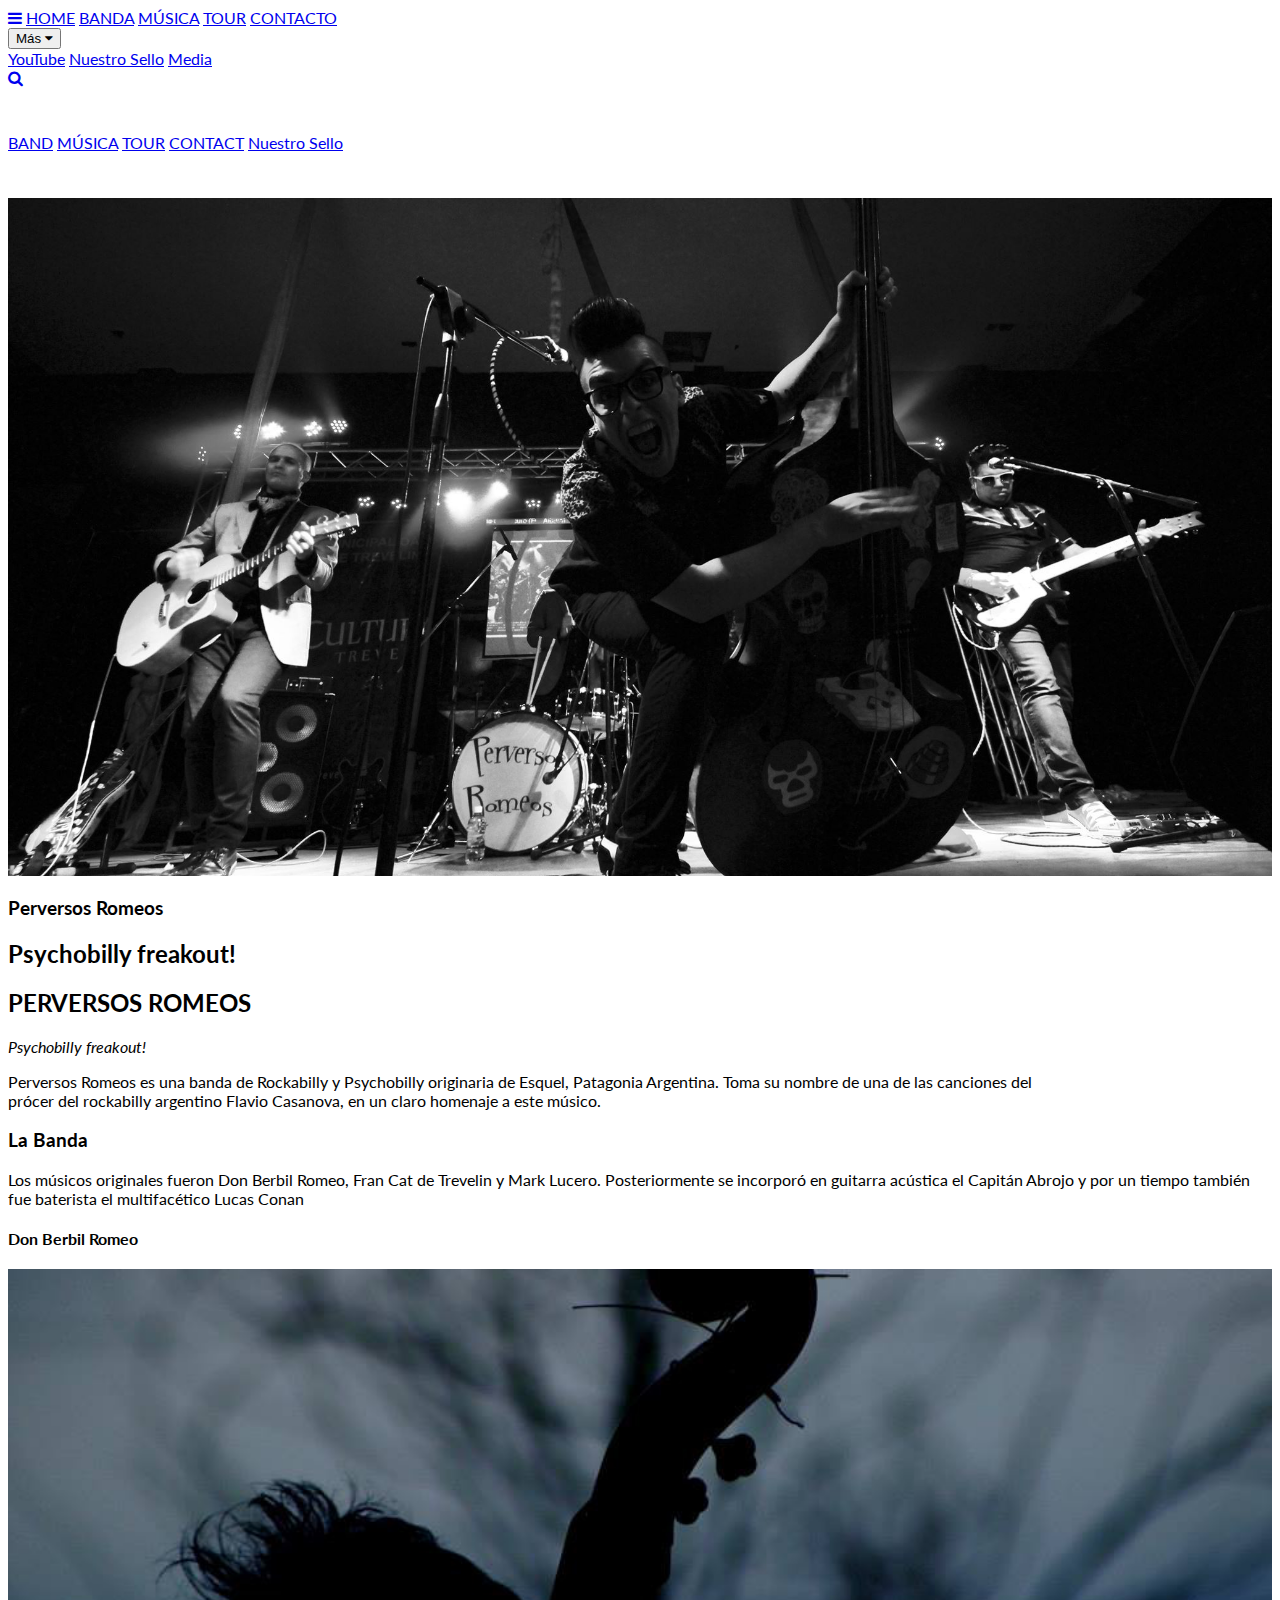
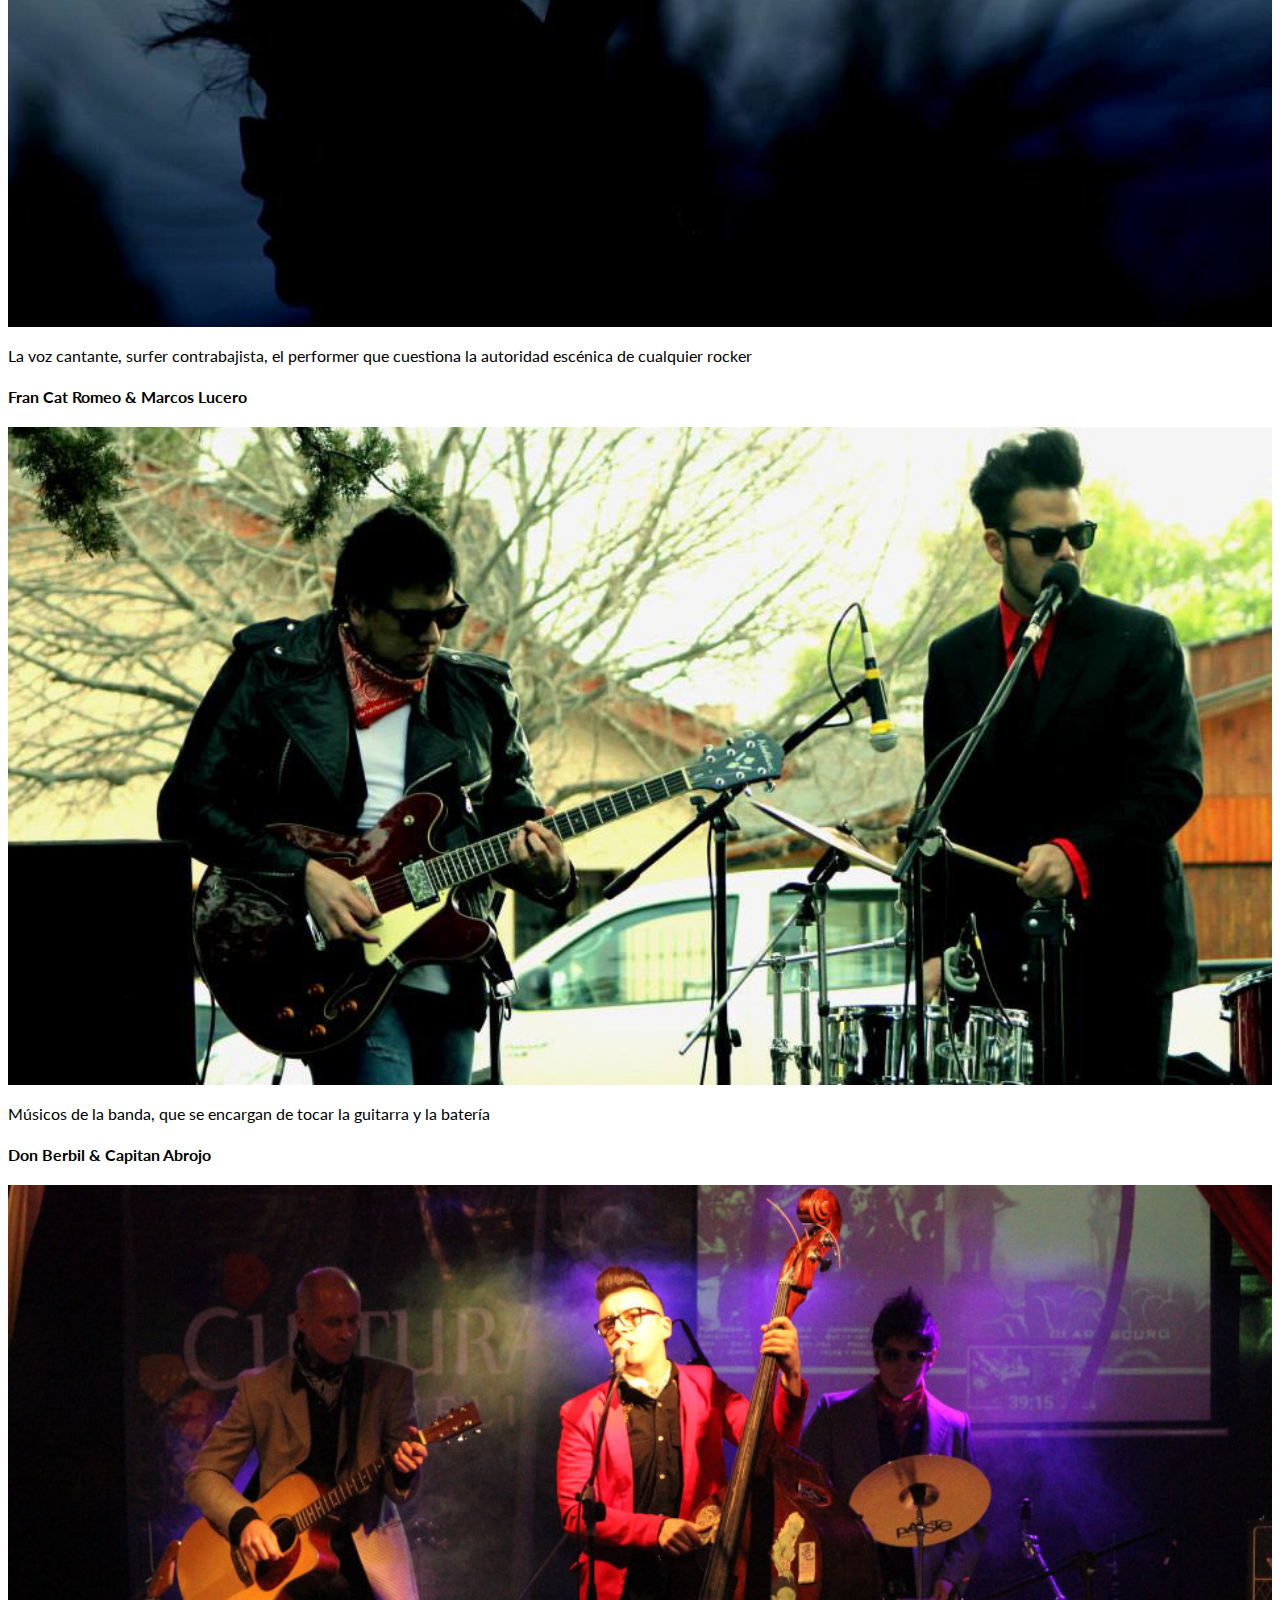
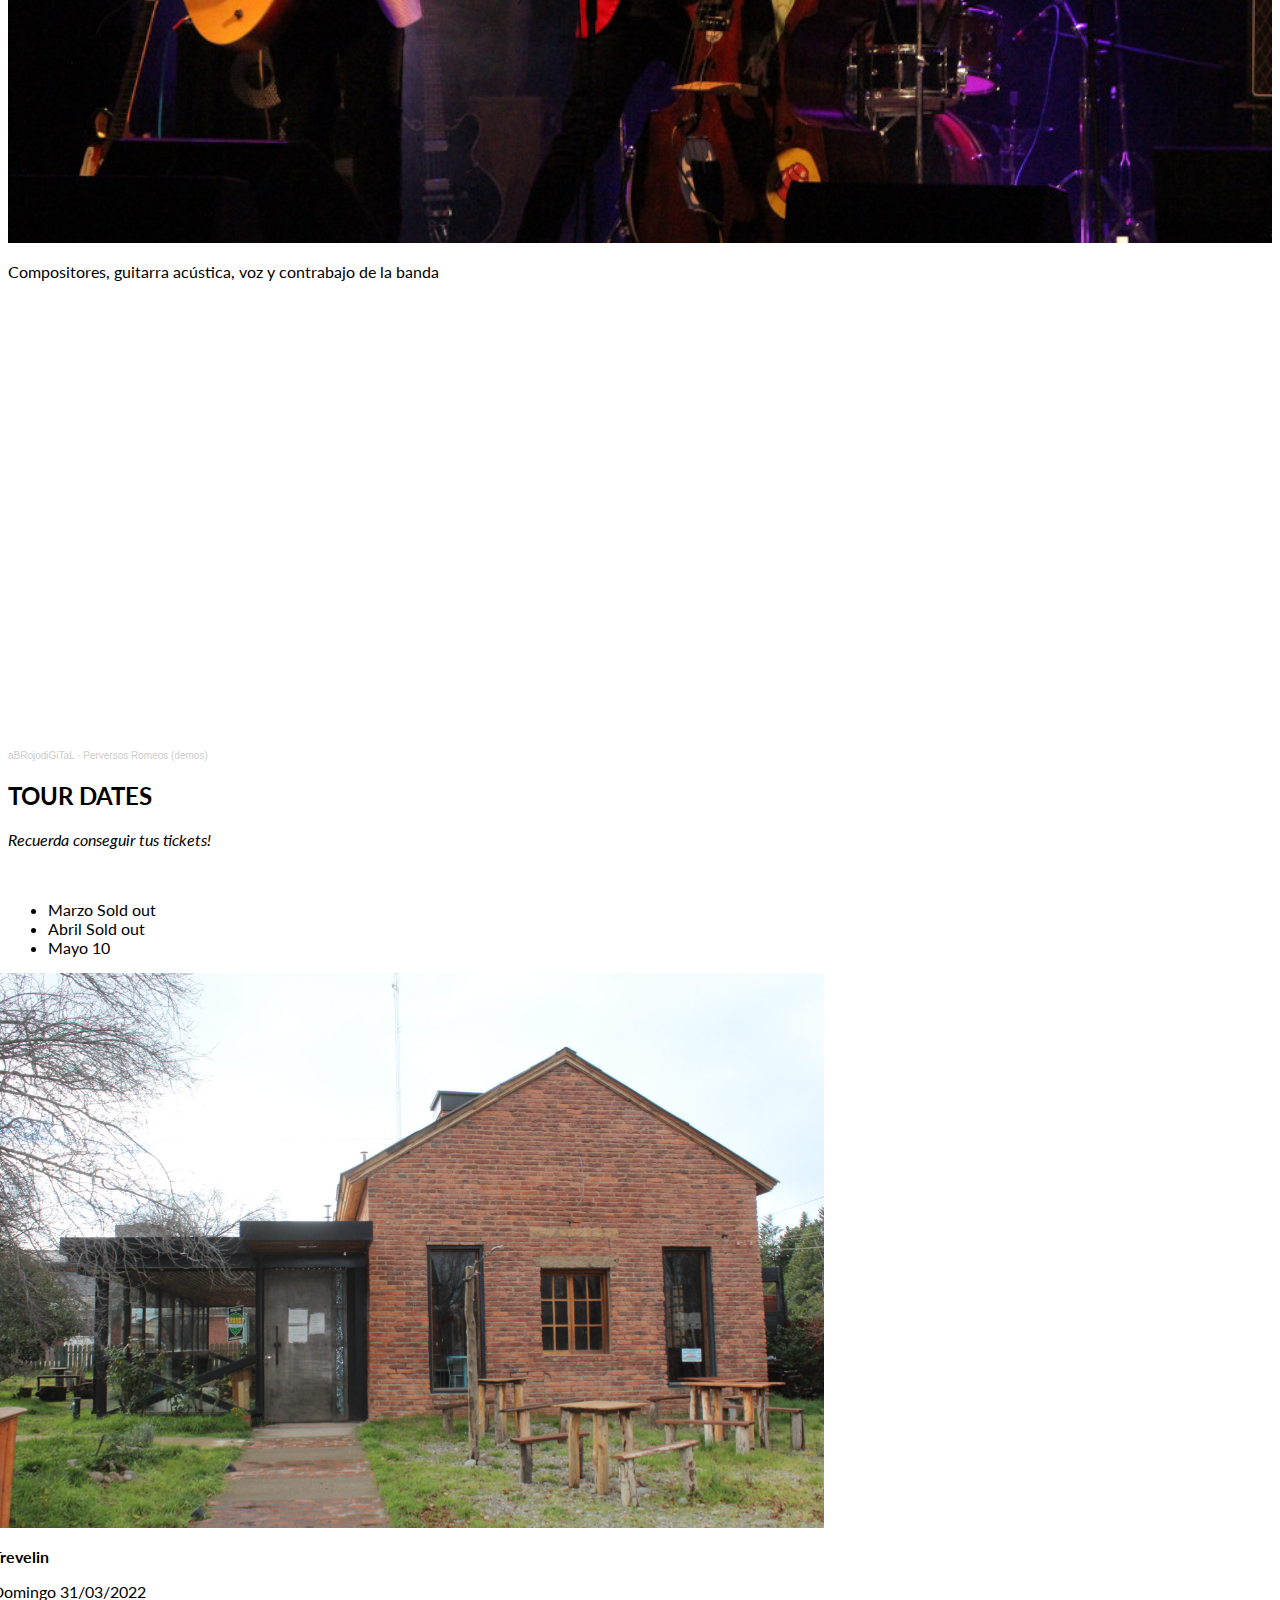
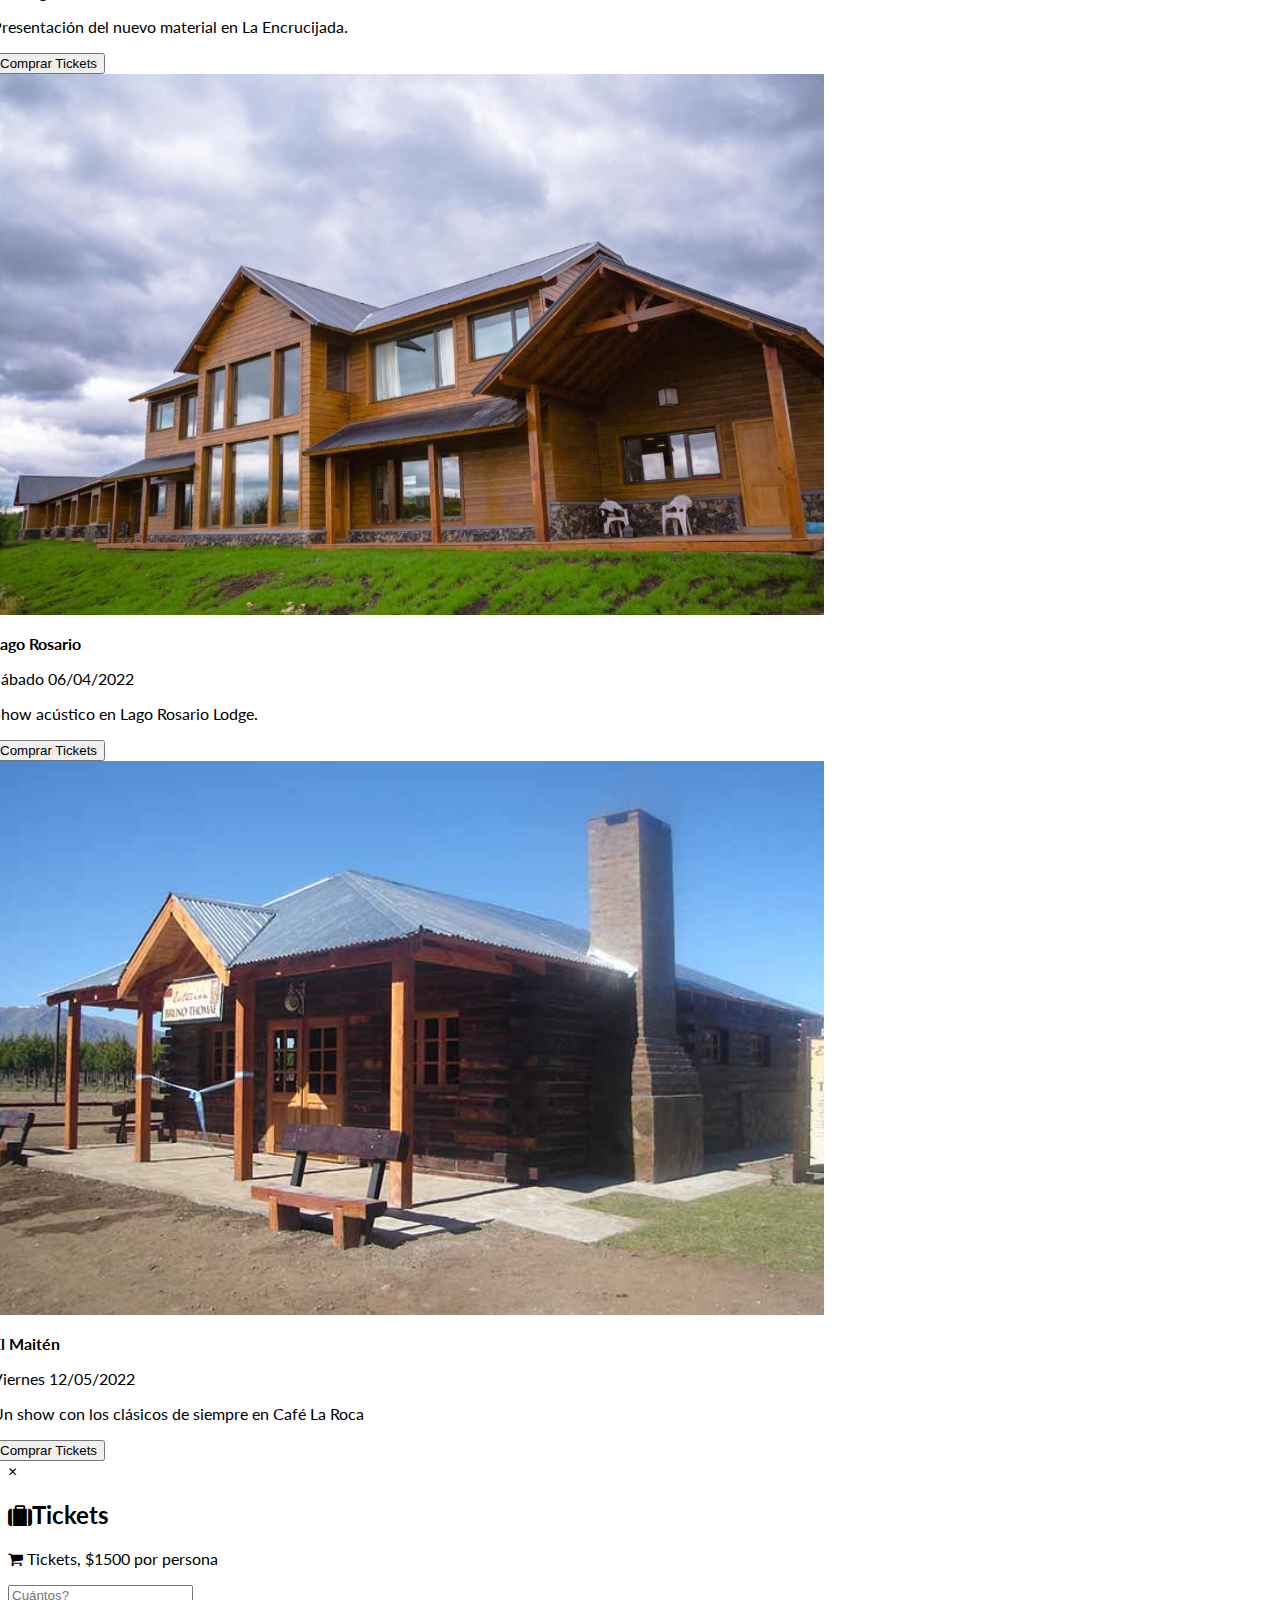
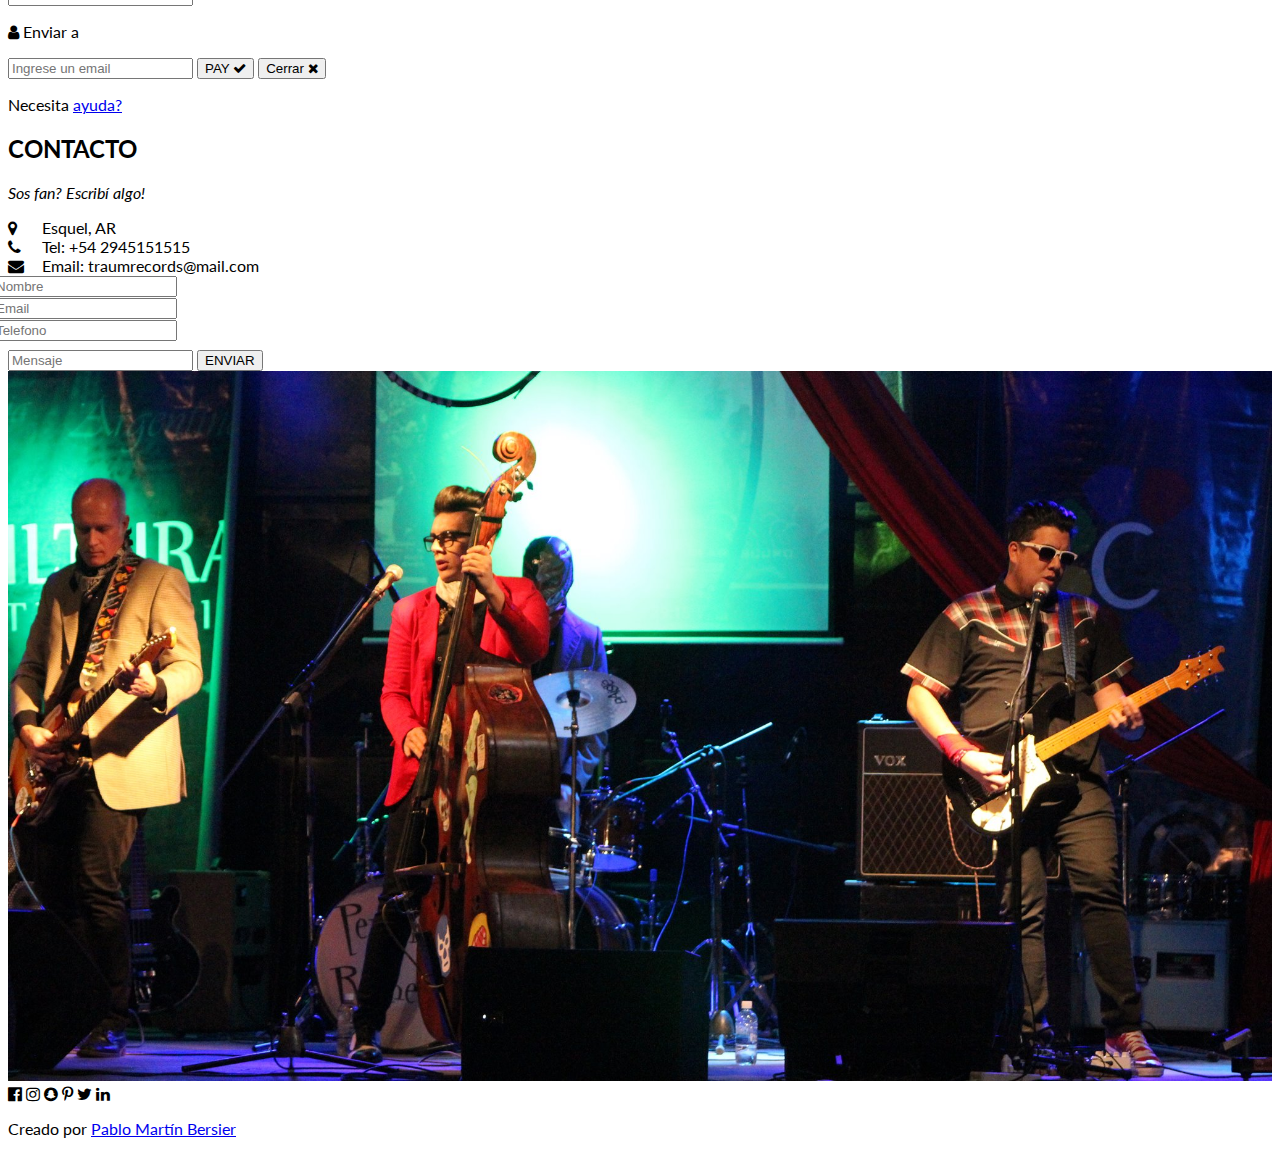
==== commit 9d6ae551: "Ajustes" ====
--- a/index.html
+++ b/index.html
@@ -8,7 +8,7 @@
     <link rel="stylesheet" href="https://cdnjs.cloudflare.com/ajax/libs/font-awesome/4.7.0/css/font-awesome.min.css">
     <link href="https://cdn.jsdelivr.net/npm/bootstrap@5.1.3/dist/css/bootstrap.min.css" rel="stylesheet"
         integrity="sha384-1BmE4kWBq78iYhFldvKuhfTAU6auU8tT94WrHftjDbrCEXSU1oBoqyl2QvZ6jIW3" crossorigin="anonymous">
-    <link rel="stylesheet" href="./styles.css">
+    <link rel="stylesheet" href="https://cdnjs.cloudflare.com/ajax/libs/font-awesome/4.7.0/css/font-awesome.min.css">
     <style>
         body {
             font-family: "Lato", sans-serif
@@ -136,8 +136,8 @@
 
                 </div>
             </div>
-
         </section>
+
         <section>
             <!-- La música de la banda -->
 
@@ -154,7 +154,8 @@
                         style="color: #cccccc; text-decoration: none;">aBRojodiGiTaL</a> · <a
                         href="https://soundcloud.com/abrojodigital/sets/perversos-romeos-demos"
                         title="Perversos Romeos (demos)" target="_blank"
-                        style="color: #cccccc; text-decoration: none;">Perversos Romeos (demos)</a></div>
+                        style="color: #cccccc; text-decoration: none;">Perversos Romeos (demos)</a>
+                </div>
             </div>
         </section>
 
@@ -247,13 +248,17 @@
                 <i class="fa fa-envelope" style="width:30px"> </i> Email: traumrecords@mail.com<br>
             </div>
             <div class="w3-col m6">
-                <form action="#" target="_blank">
+                <form action="https://formspree.io/f/xpzblqpe" method="post" target="_blank">
                     <div class="w3-row-padding" style="margin:0 -16px 8px -16px">
                         <div class="w3-half">
                             <input class="w3-input w3-border" type="text" placeholder="Nombre" required name="Nombre">
                         </div>
                         <div class="w3-half">
                             <input class="w3-input w3-border" type="email" placeholder="Email" required name="Email">
+                        </div>
+                        <div class="w3-half">
+                            <input class="w3-input w3-border" type="phone" placeholder="Telefono" required
+                                name="Telefono">
                         </div>
                     </div>
                     <input class="w3-input w3-border" type="text" placeholder="Mensaje" required name="Mensaje">
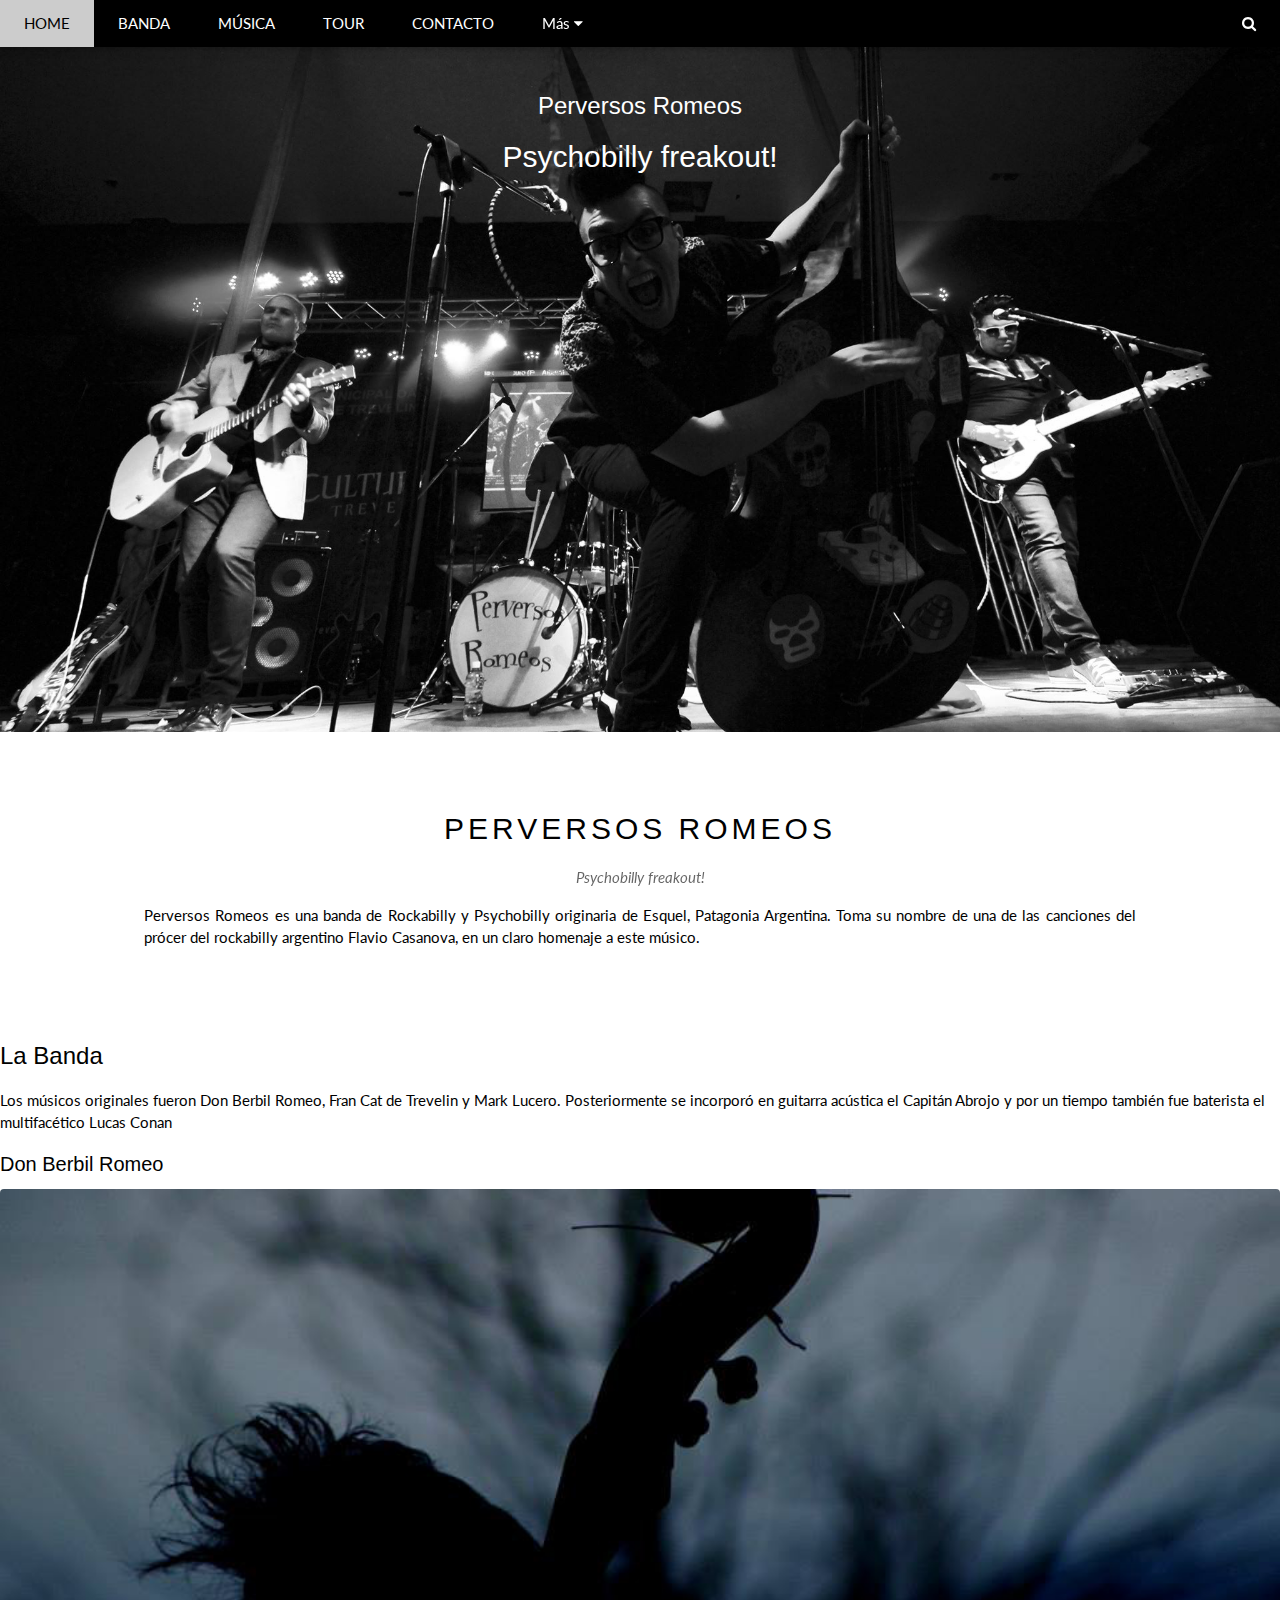
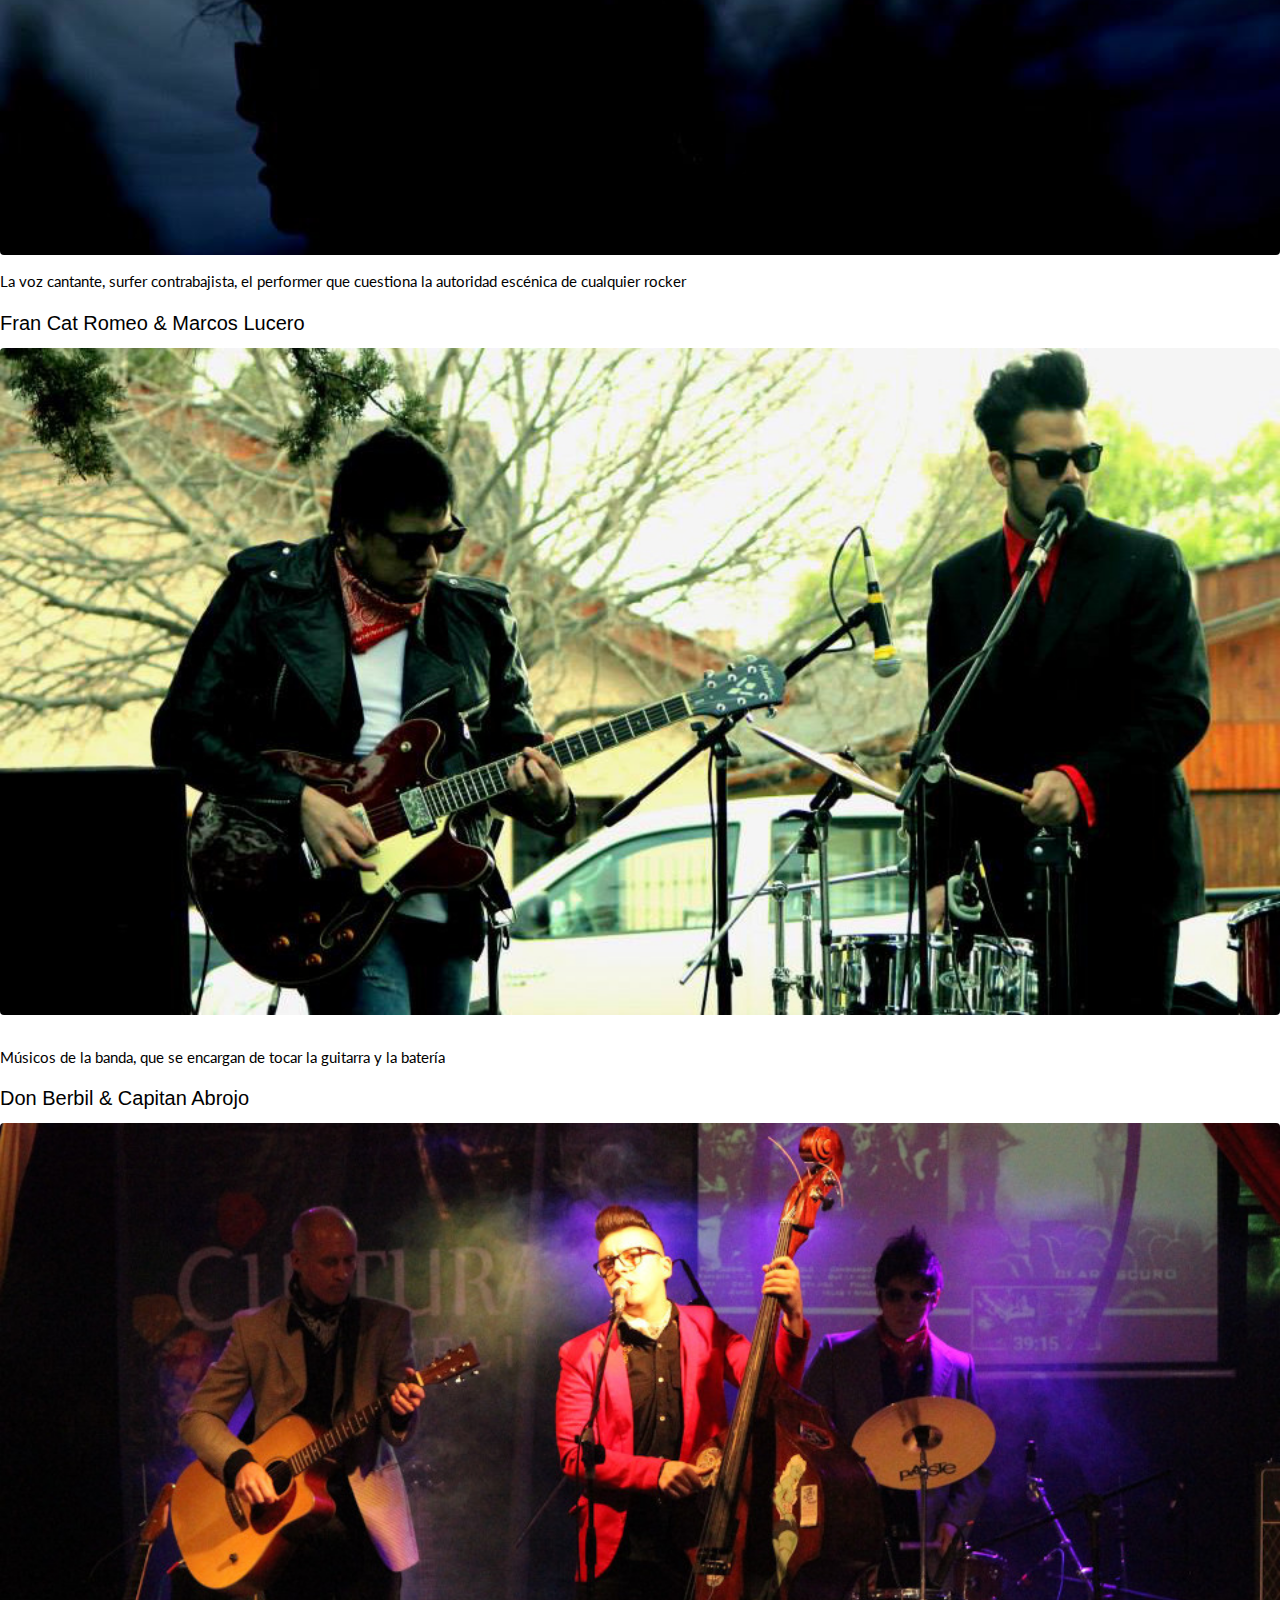
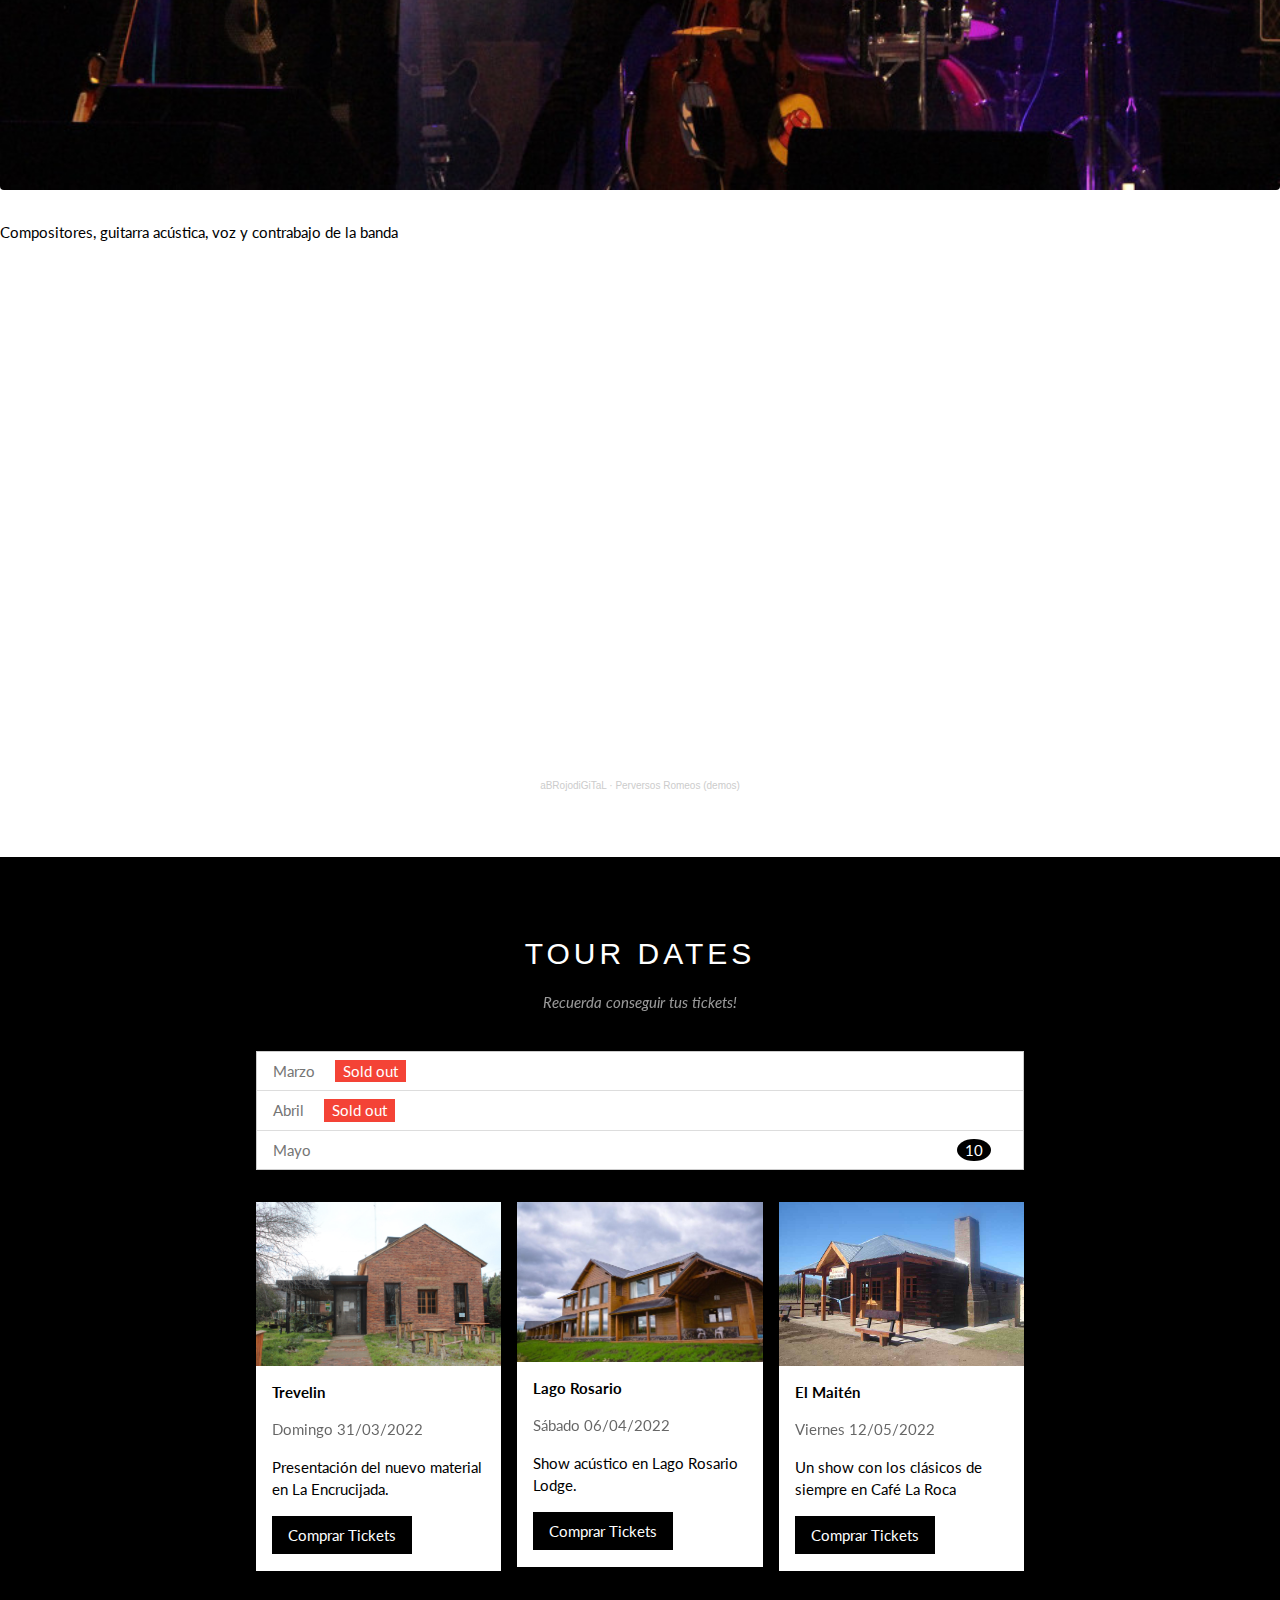
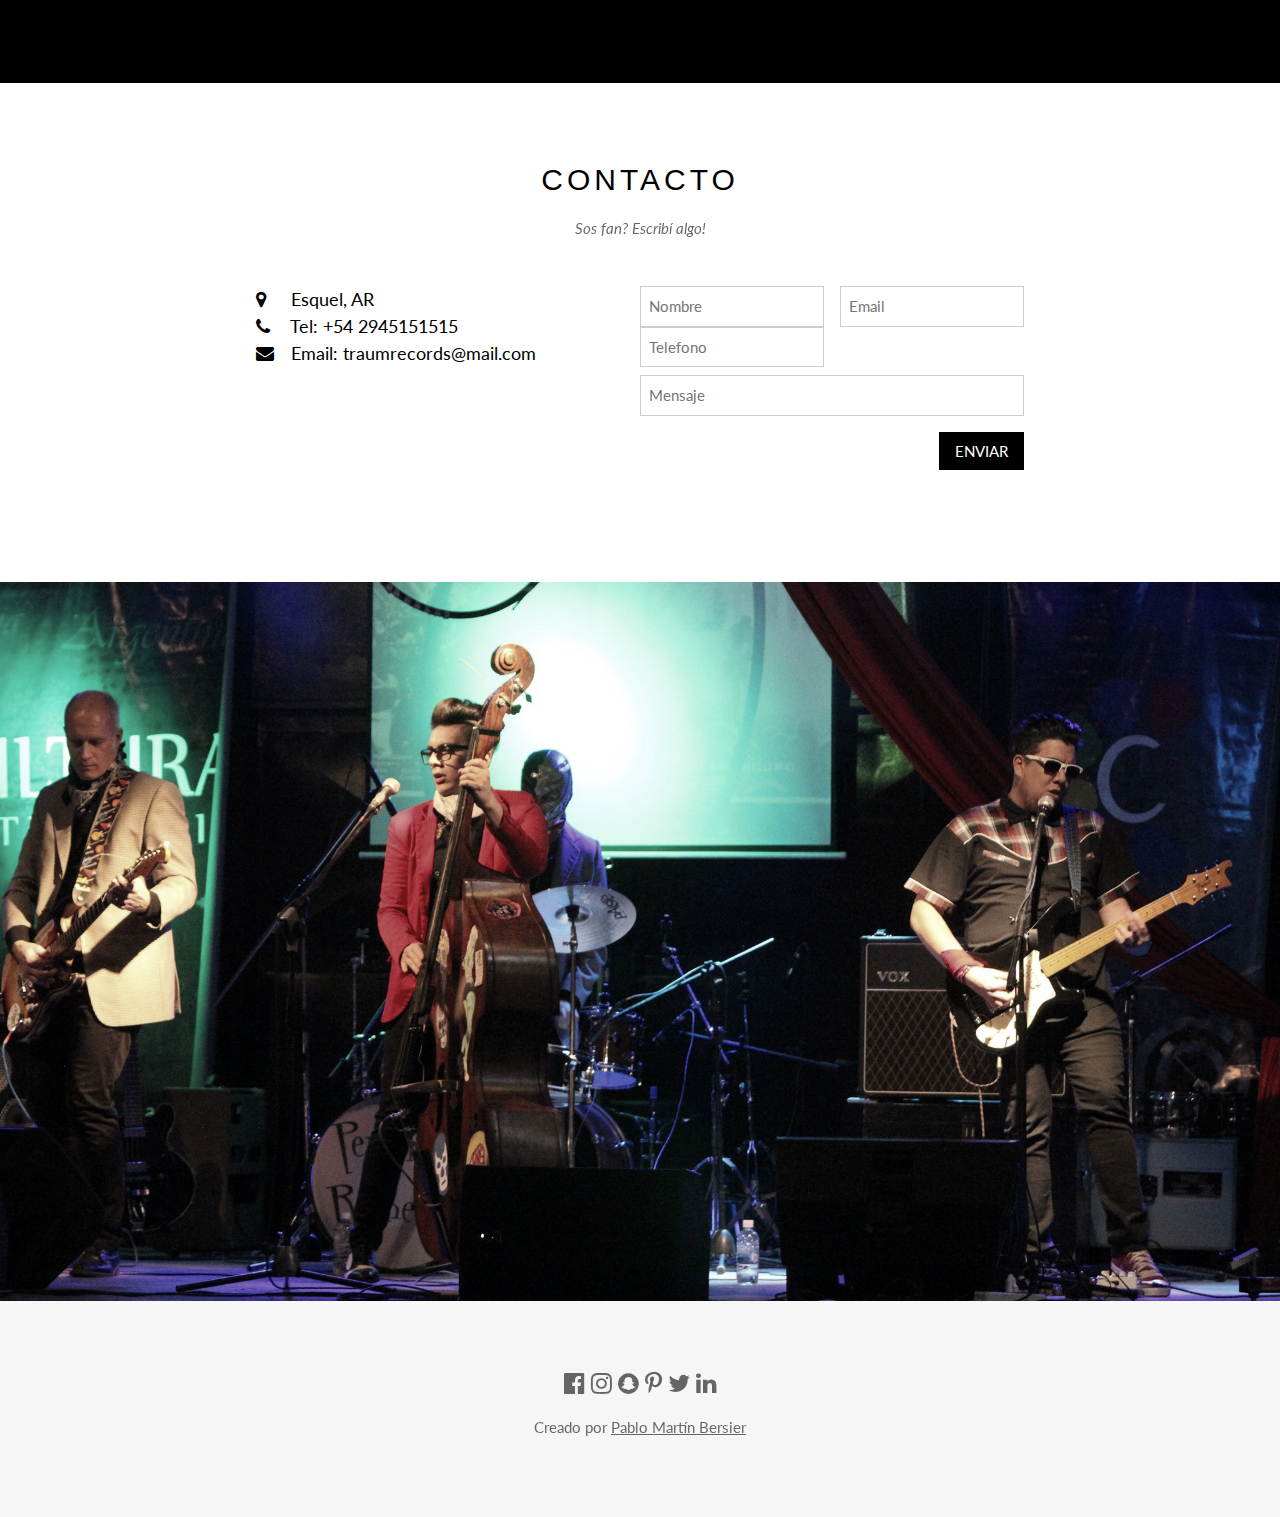
==== commit 7f5651b6: "ajustes de css" ====
--- a/index.html
+++ b/index.html
@@ -6,6 +6,7 @@
     <meta name="viewport" content="width=device-width, initial-scale=1">
     <link rel="stylesheet" href="https://fonts.googleapis.com/css?family=Lato">
     <link rel="stylesheet" href="https://cdnjs.cloudflare.com/ajax/libs/font-awesome/4.7.0/css/font-awesome.min.css">
+    <link rel="stylesheet" href="https://www.w3schools.com/w3css/4/w3.css">
     <link href="https://cdn.jsdelivr.net/npm/bootstrap@5.1.3/dist/css/bootstrap.min.css" rel="stylesheet"
         integrity="sha384-1BmE4kWBq78iYhFldvKuhfTAU6auU8tT94WrHftjDbrCEXSU1oBoqyl2QvZ6jIW3" crossorigin="anonymous">
     <link rel="stylesheet" href="https://cdnjs.cloudflare.com/ajax/libs/font-awesome/4.7.0/css/font-awesome.min.css">
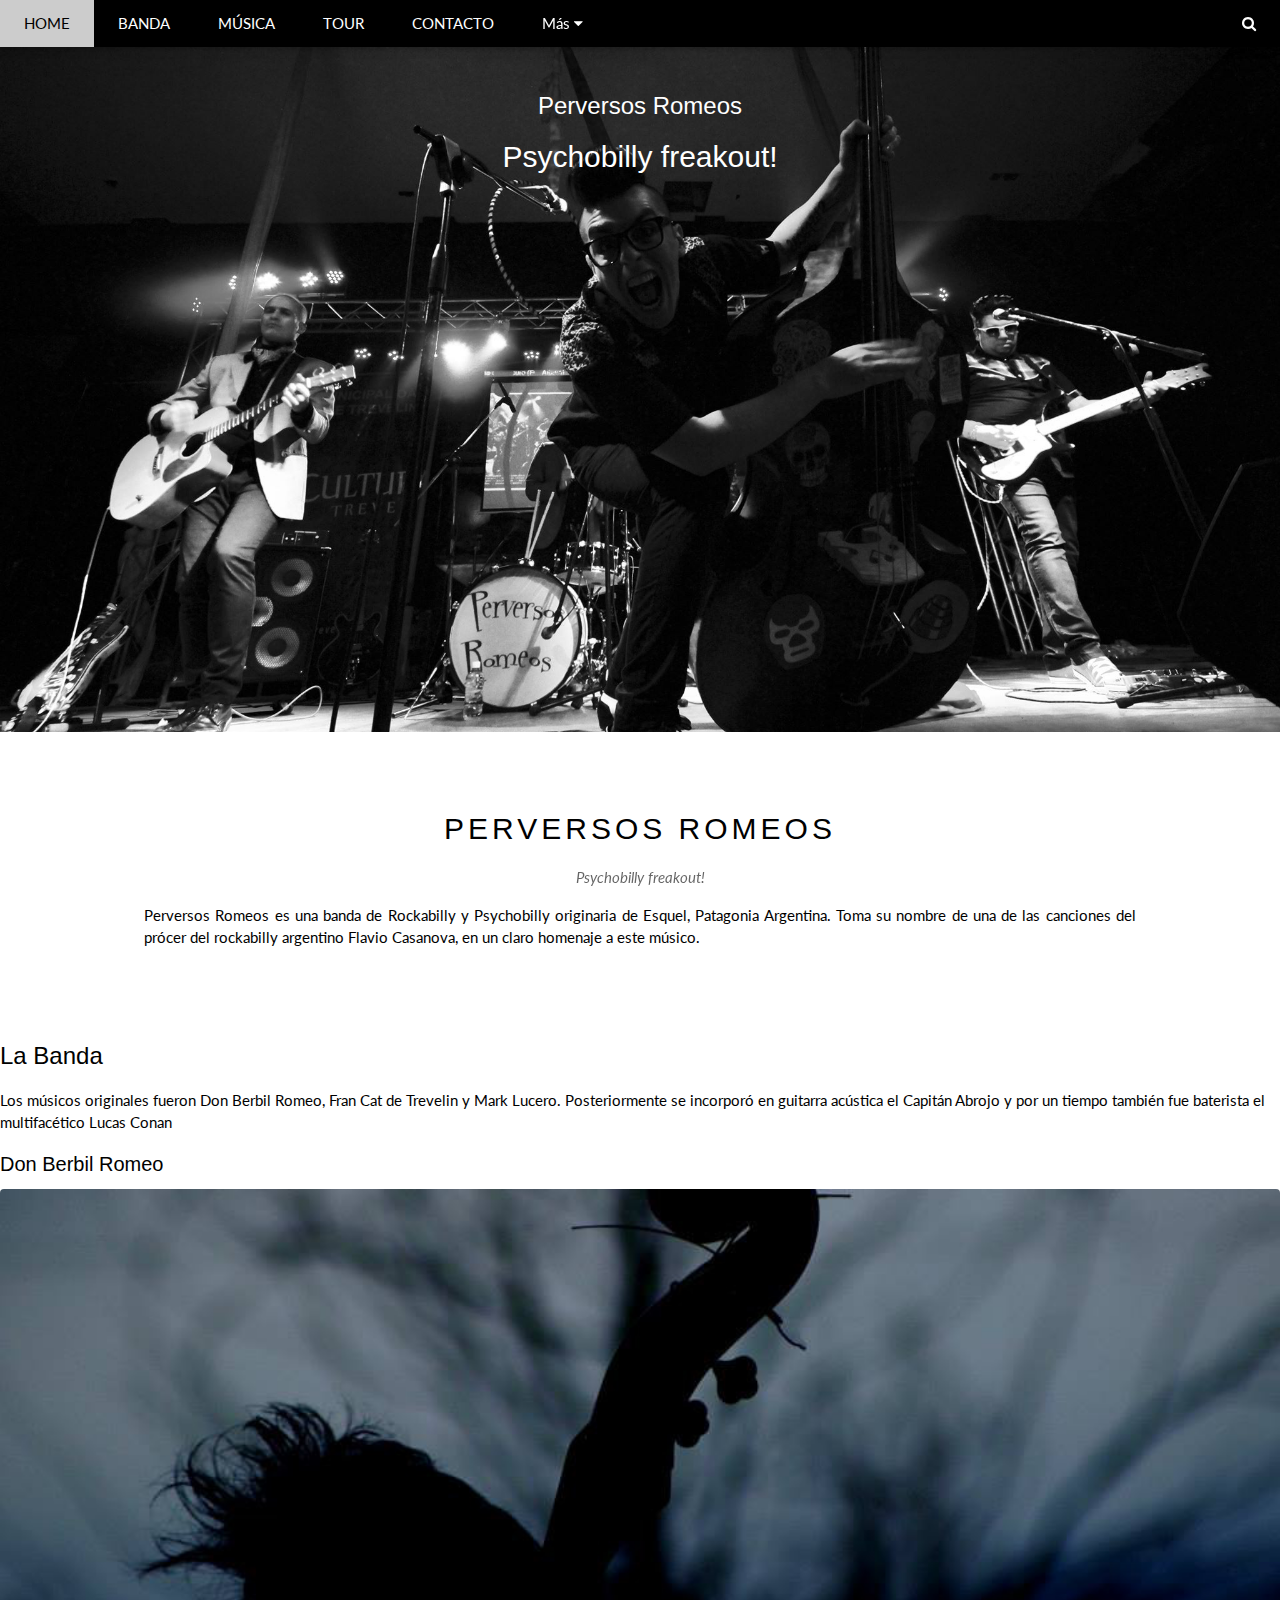
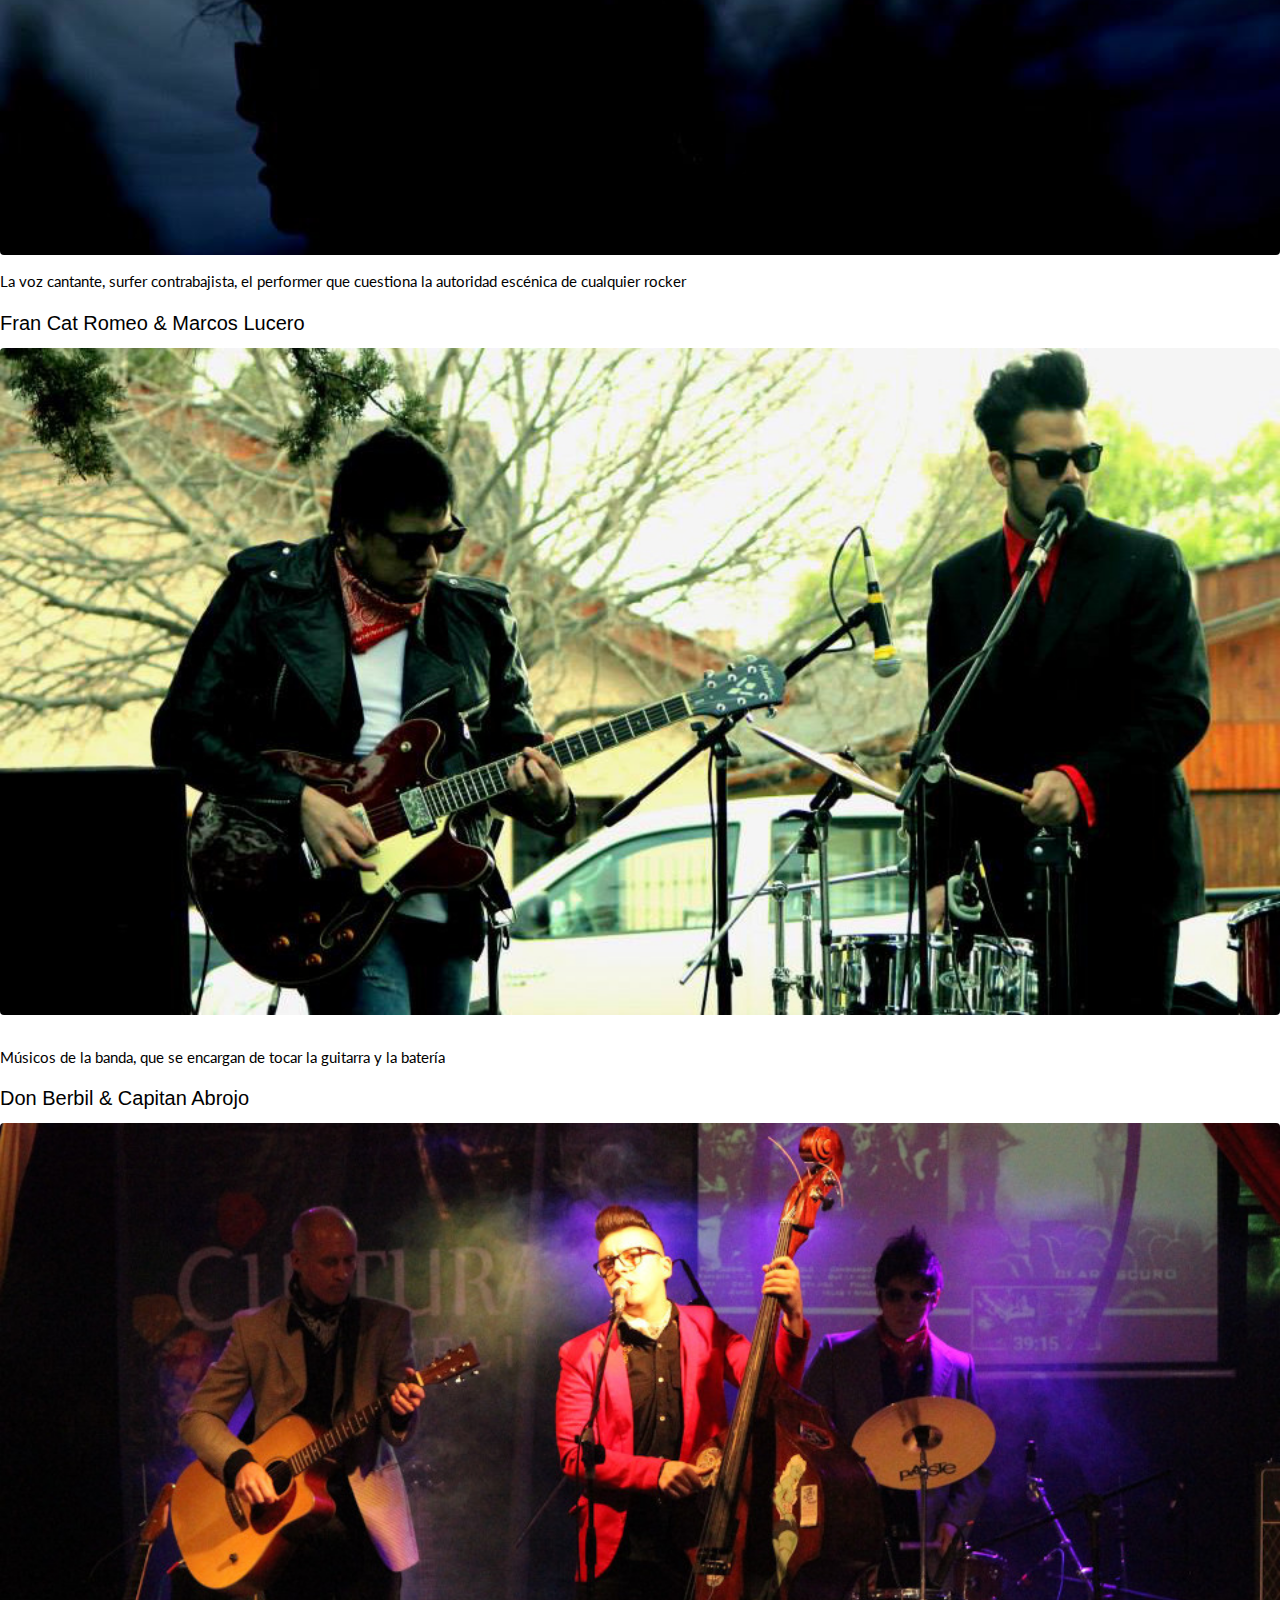
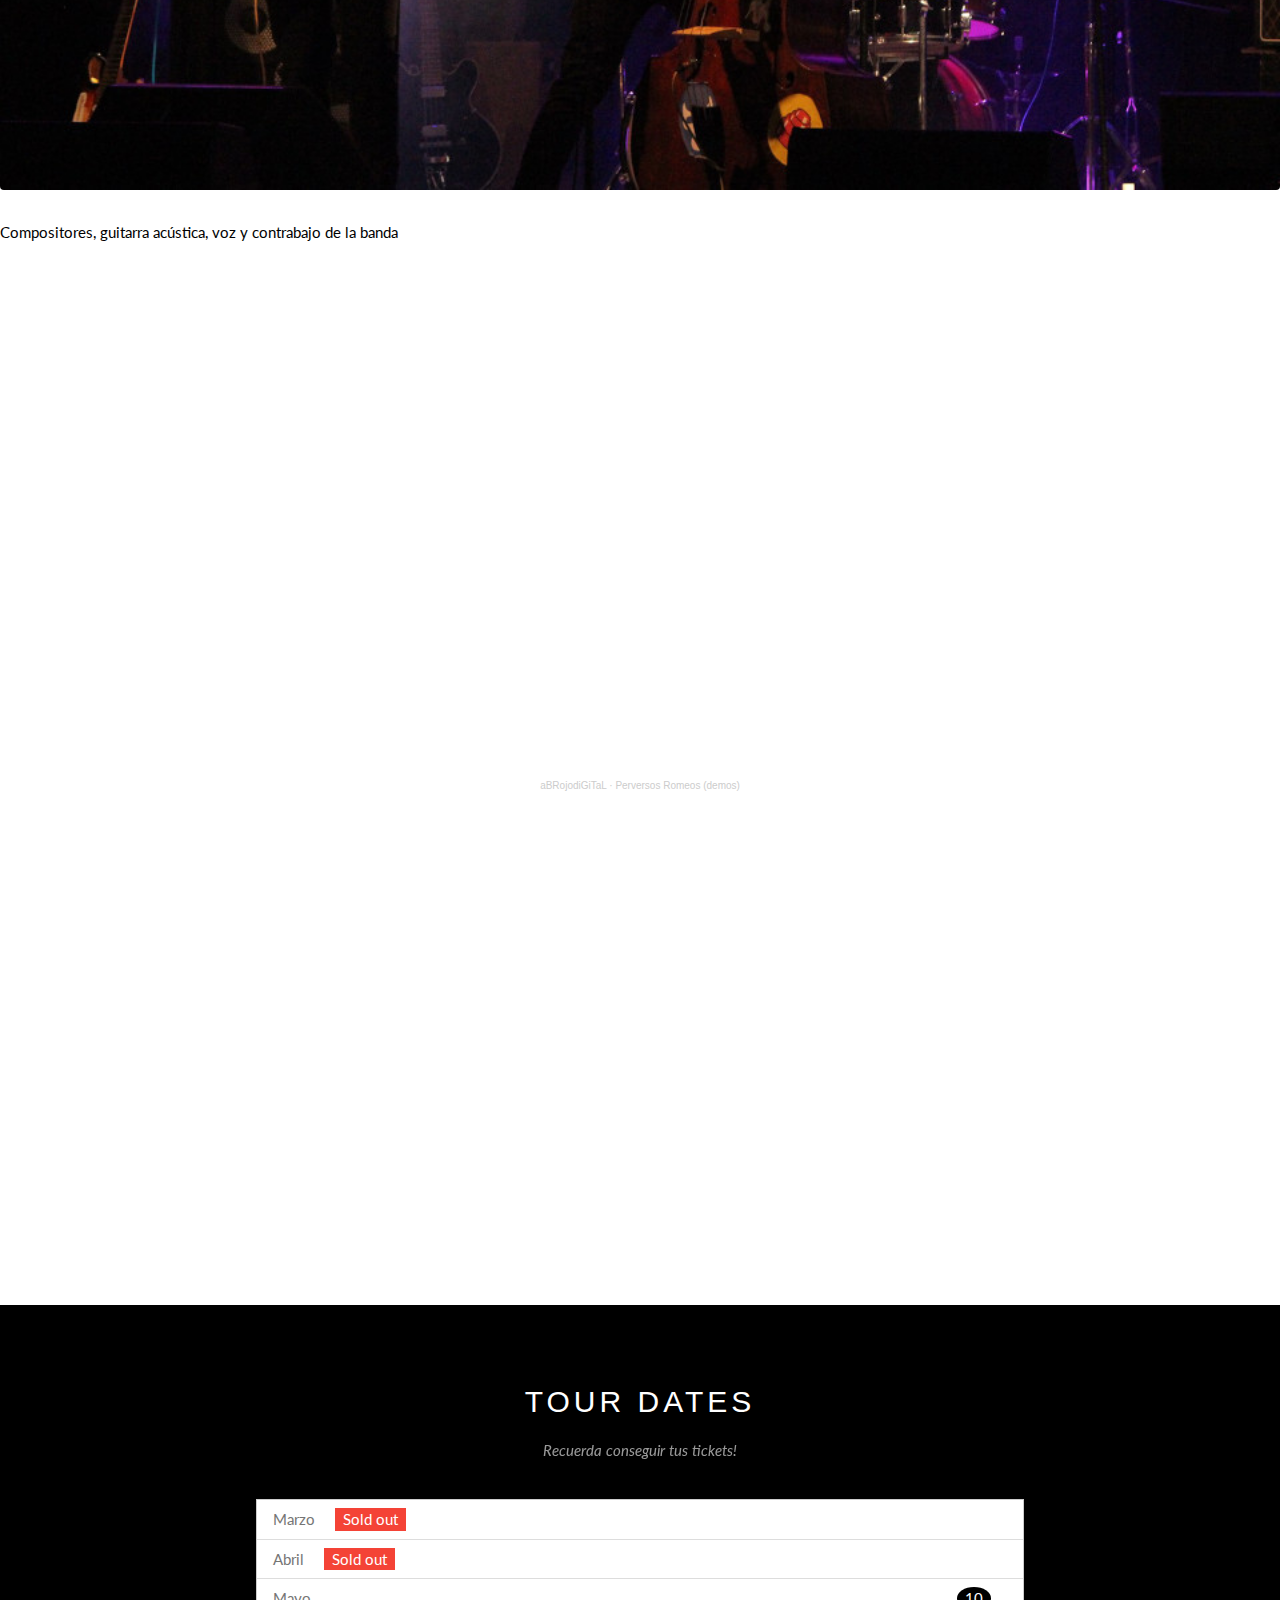
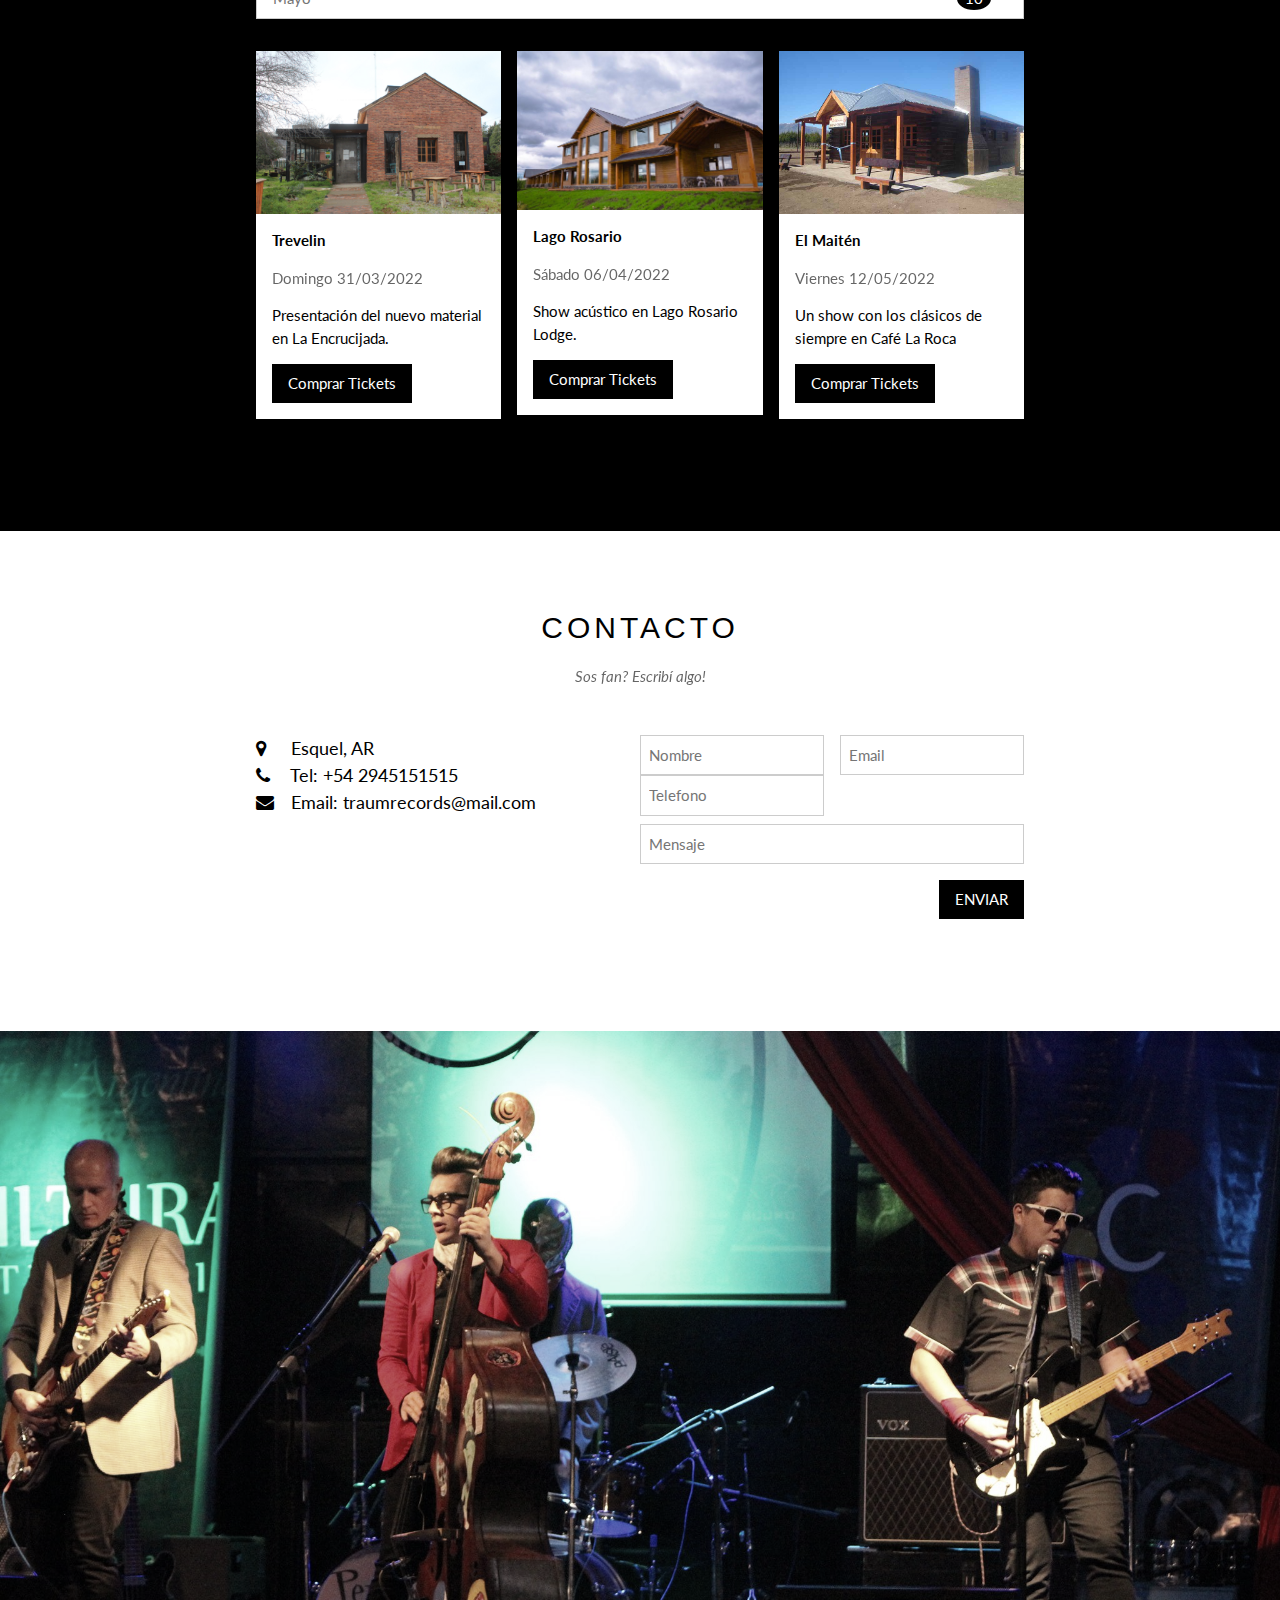
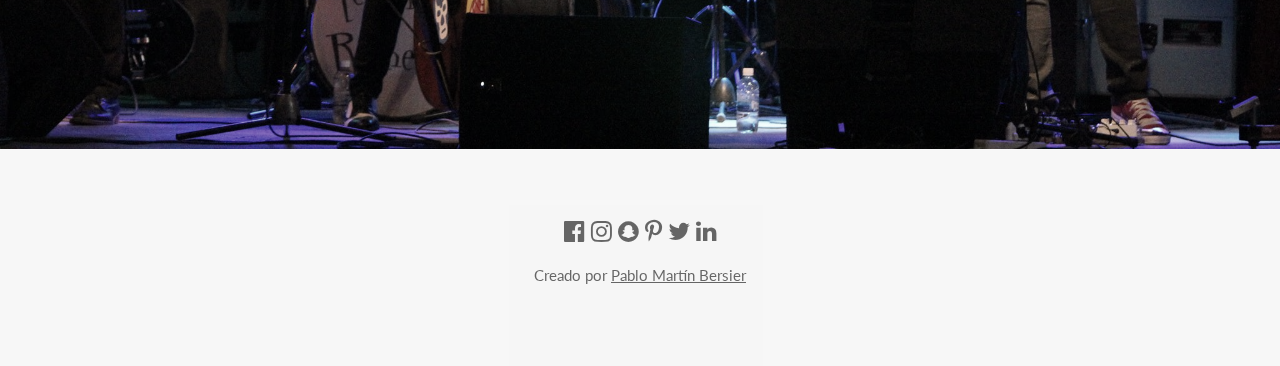
==== commit 664ecb0f: "Update index.html" ====
--- a/index.html
+++ b/index.html
@@ -161,7 +161,9 @@
         </section>
 
     </div>
-
+    <div class="w3-container w3-content w3-center w3-padding-64">
+        <iframe width="560" height="315" src="https://www.youtube.com/embed/OVrnbyA7rNM" title="YouTube video player" frameborder="0" allow="accelerometer; autoplay; clipboard-write; encrypted-media; gyroscope; picture-in-picture" allowfullscreen></iframe>
+    </div>
     <!-- El Tour que jamás vamos a hacer -->
     <div class="w3-black" id="tour">
         <div class="w3-container w3-content w3-padding-64" style="max-width:800px">
@@ -294,4 +296,4 @@
 
 </body>
 
-</html>+</html>
